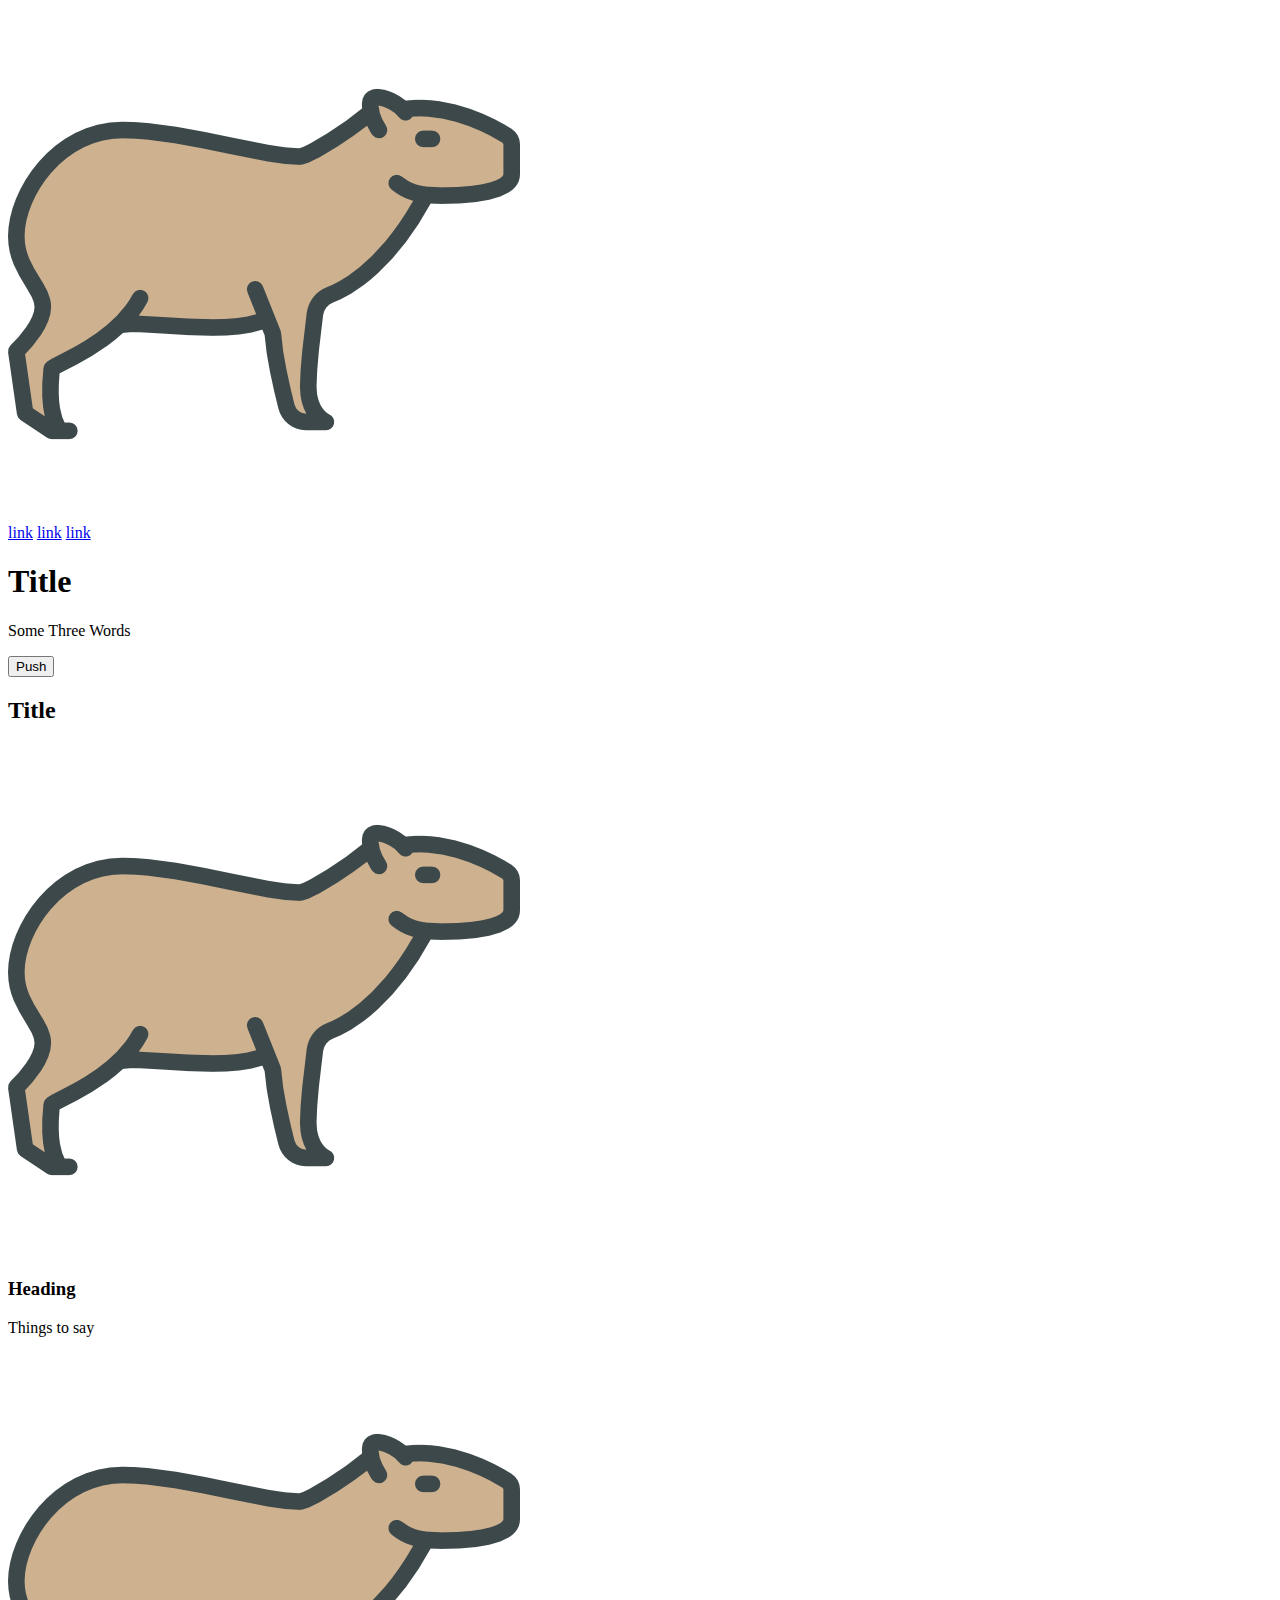
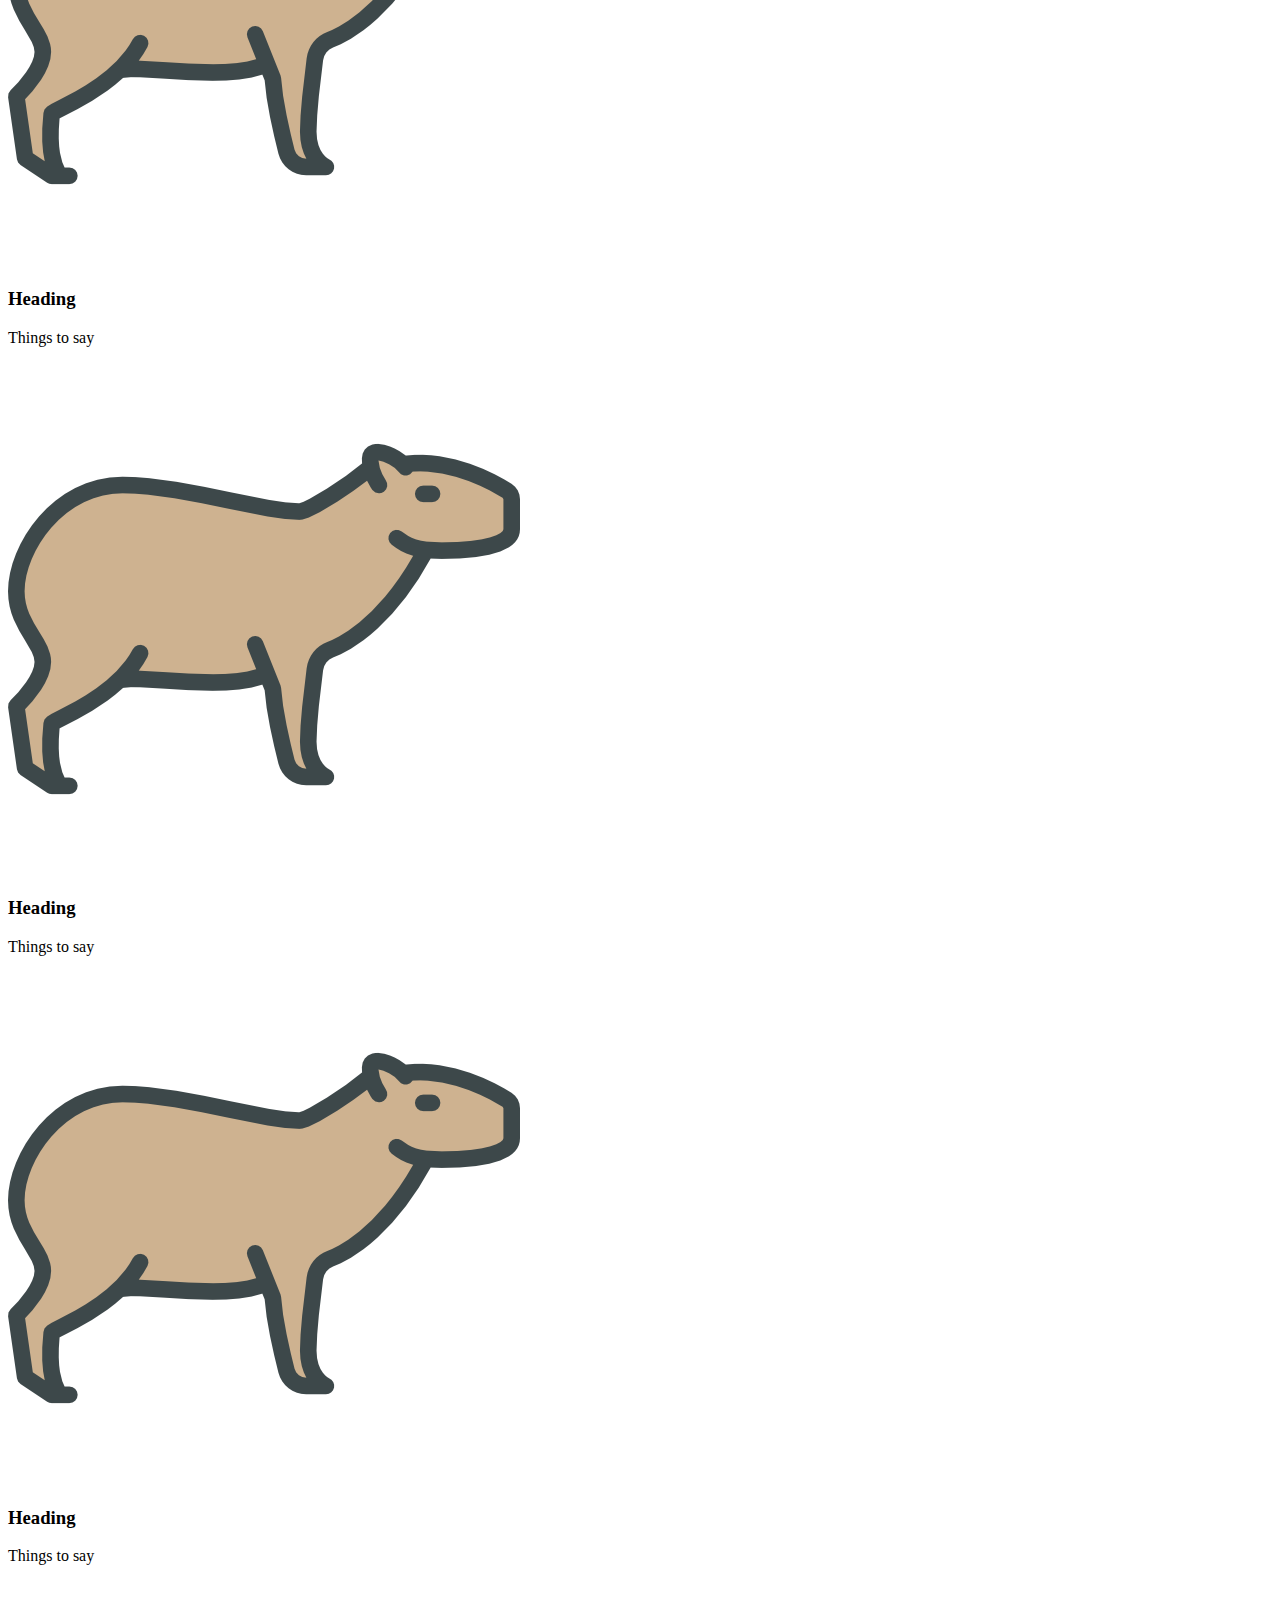
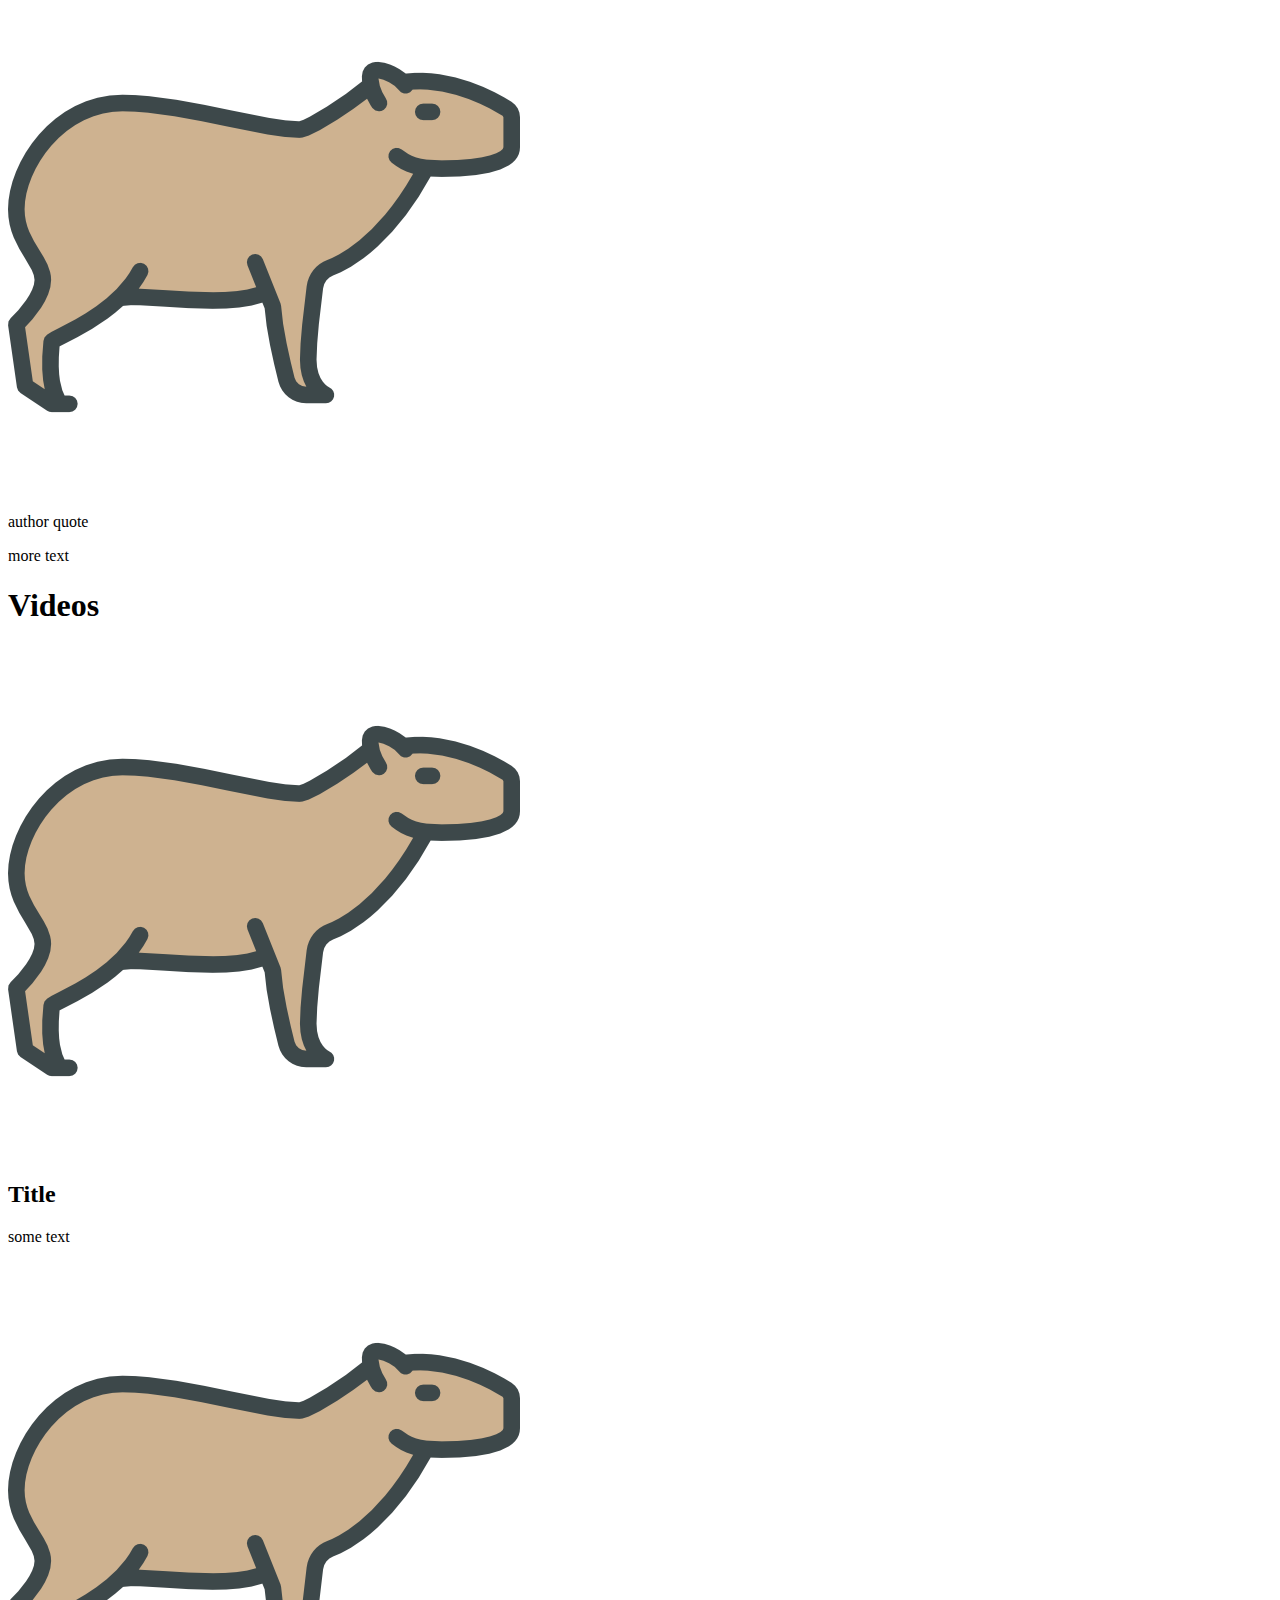
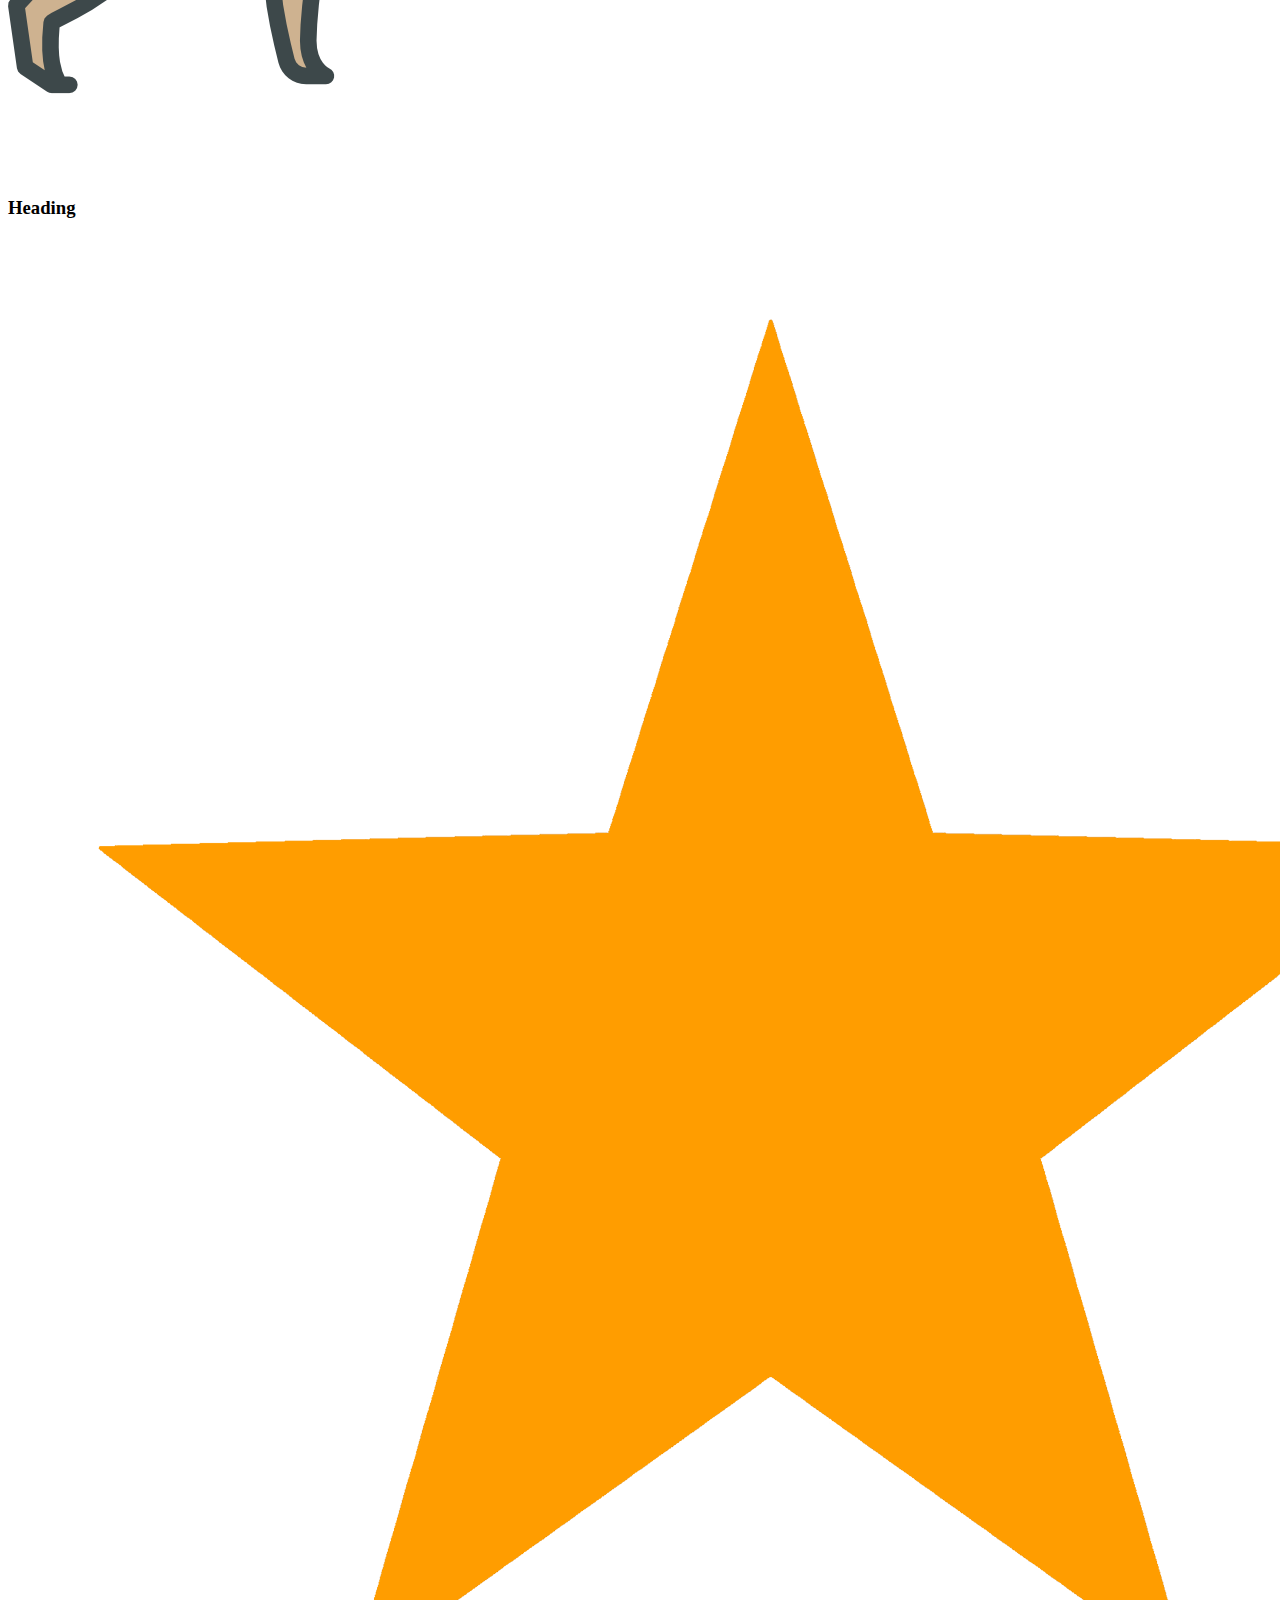
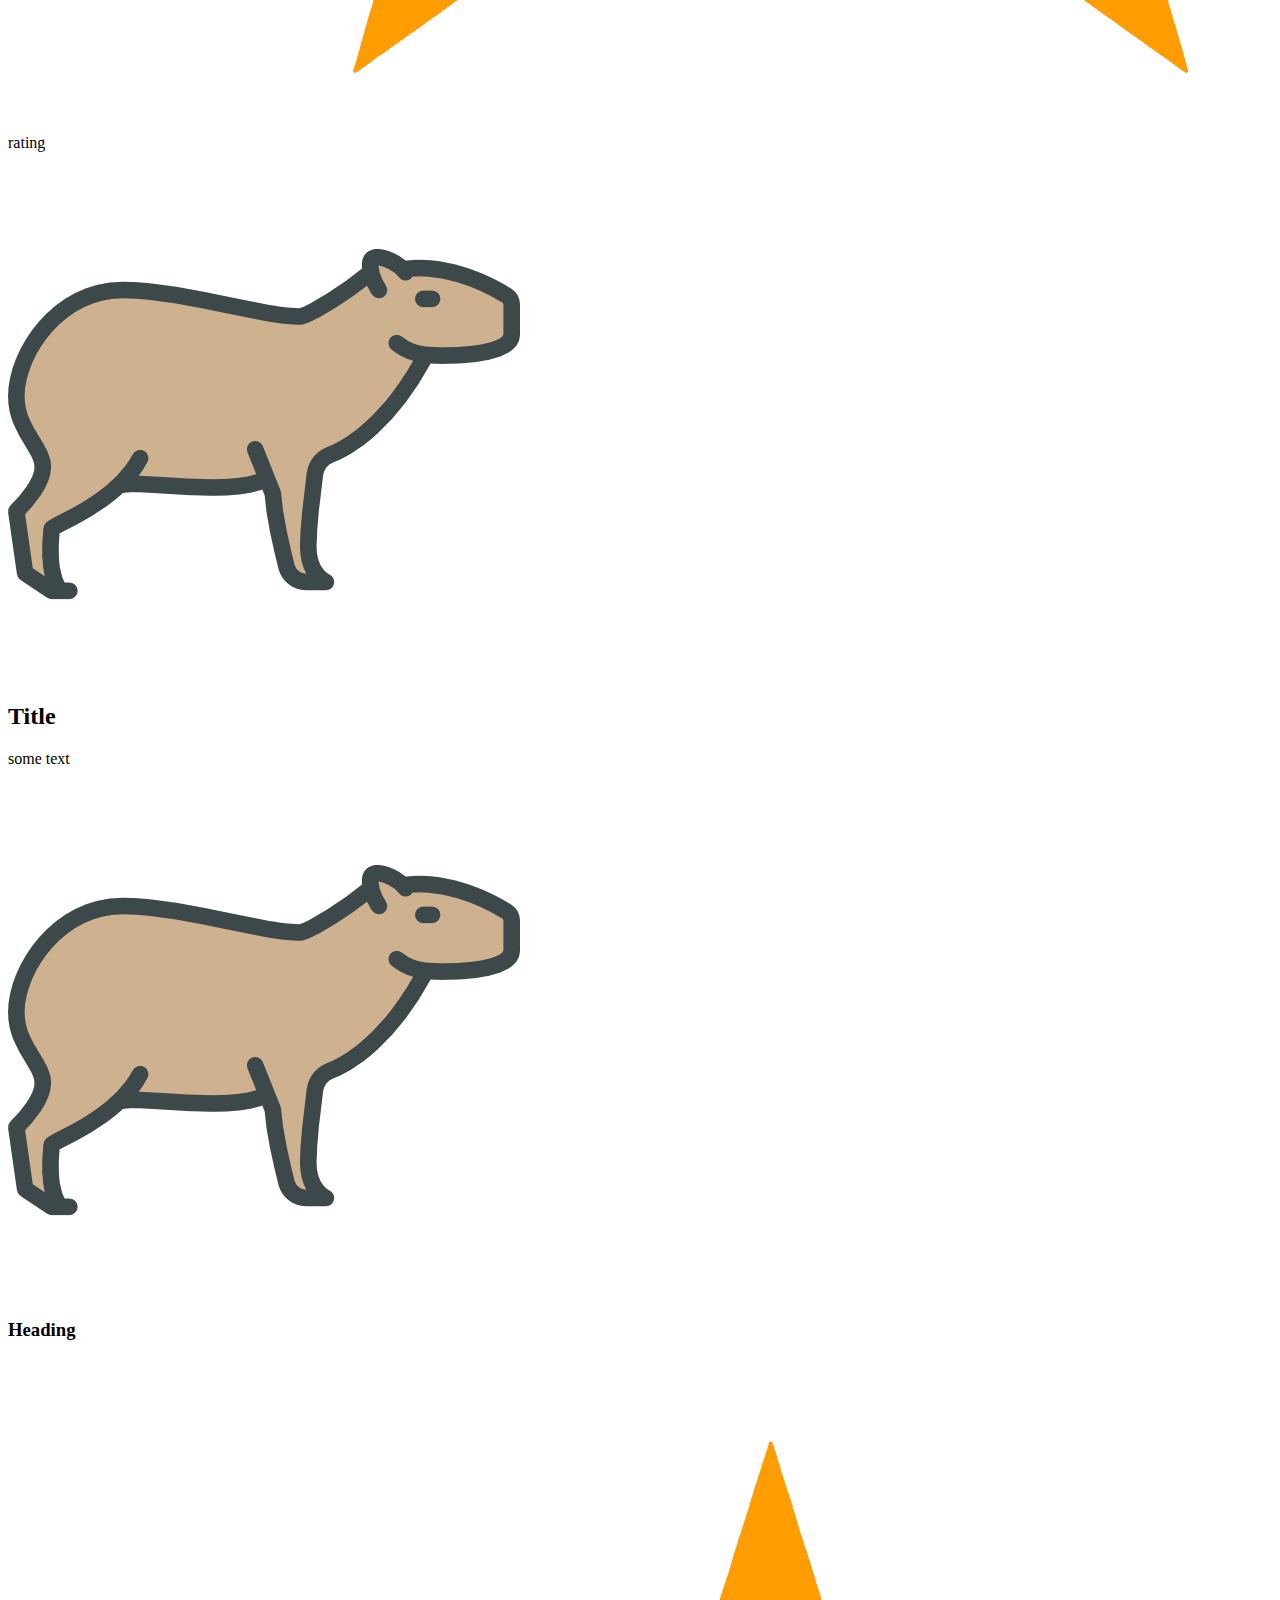
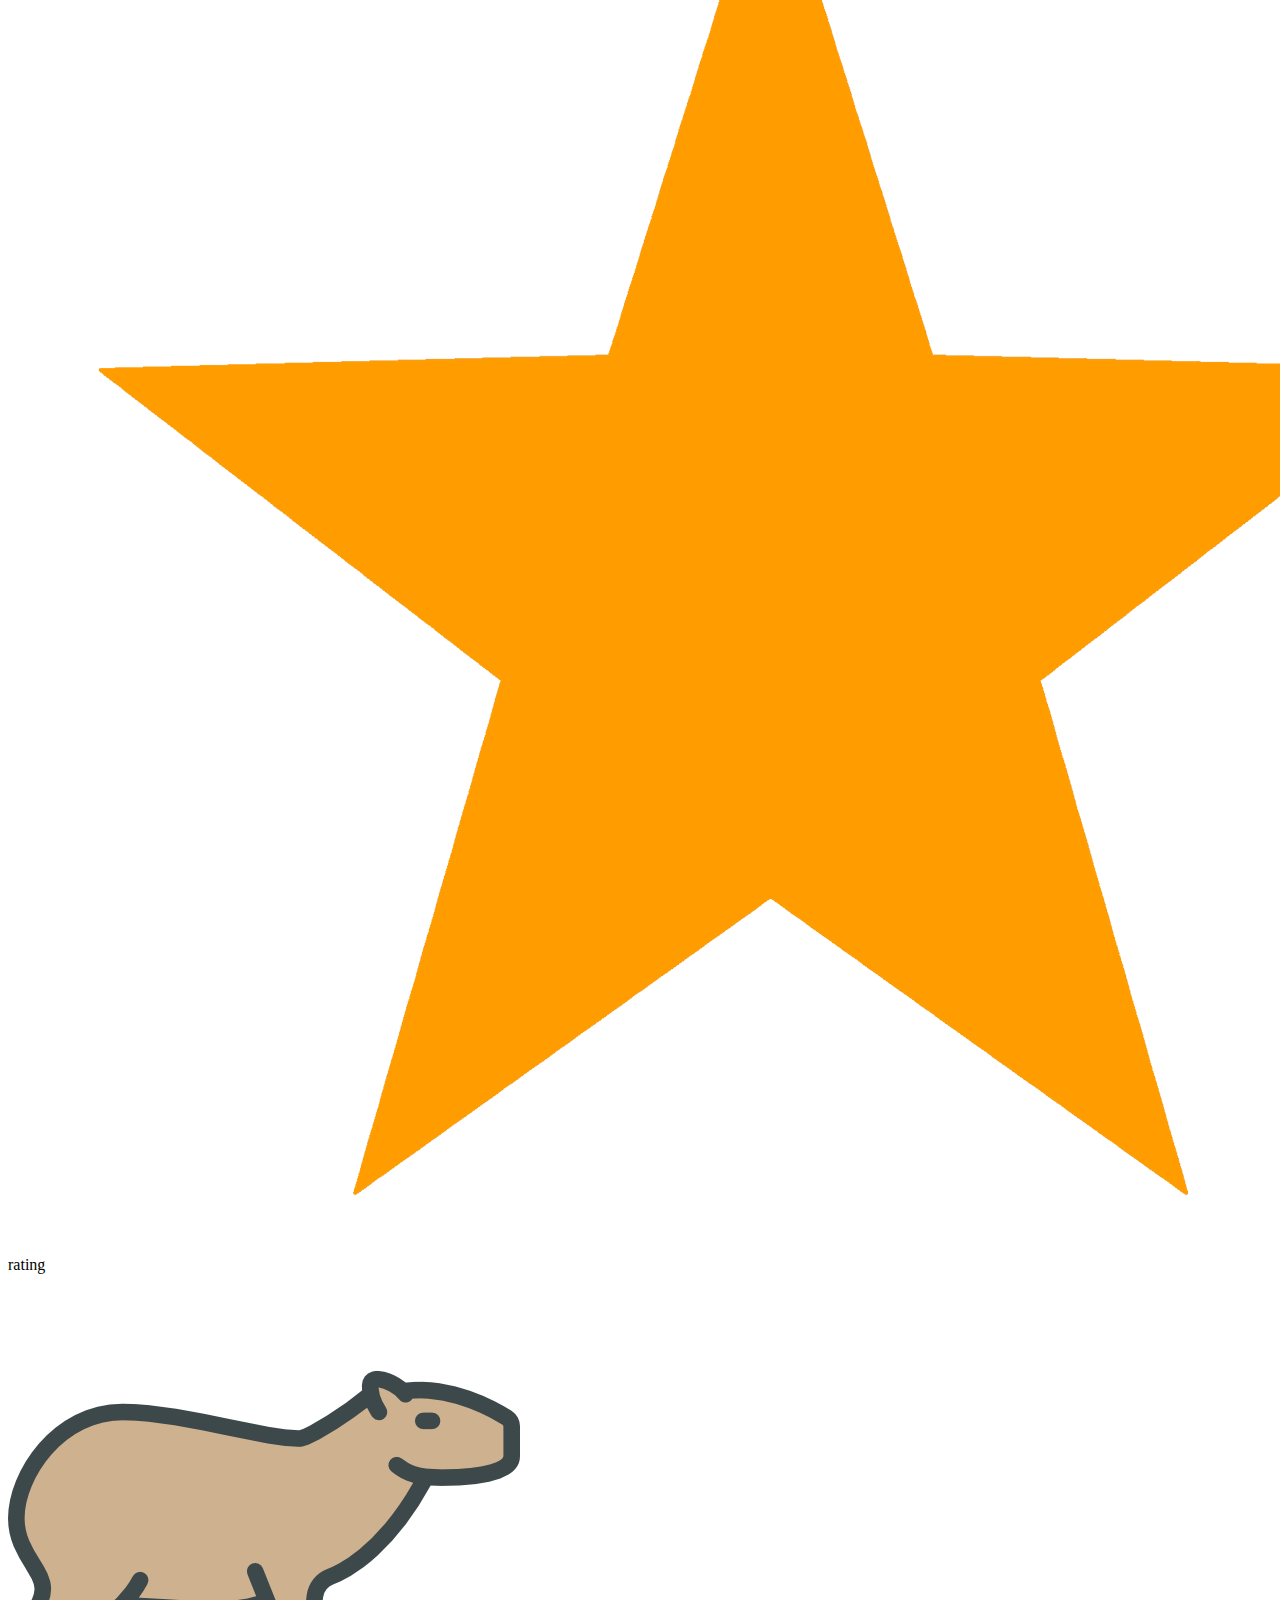
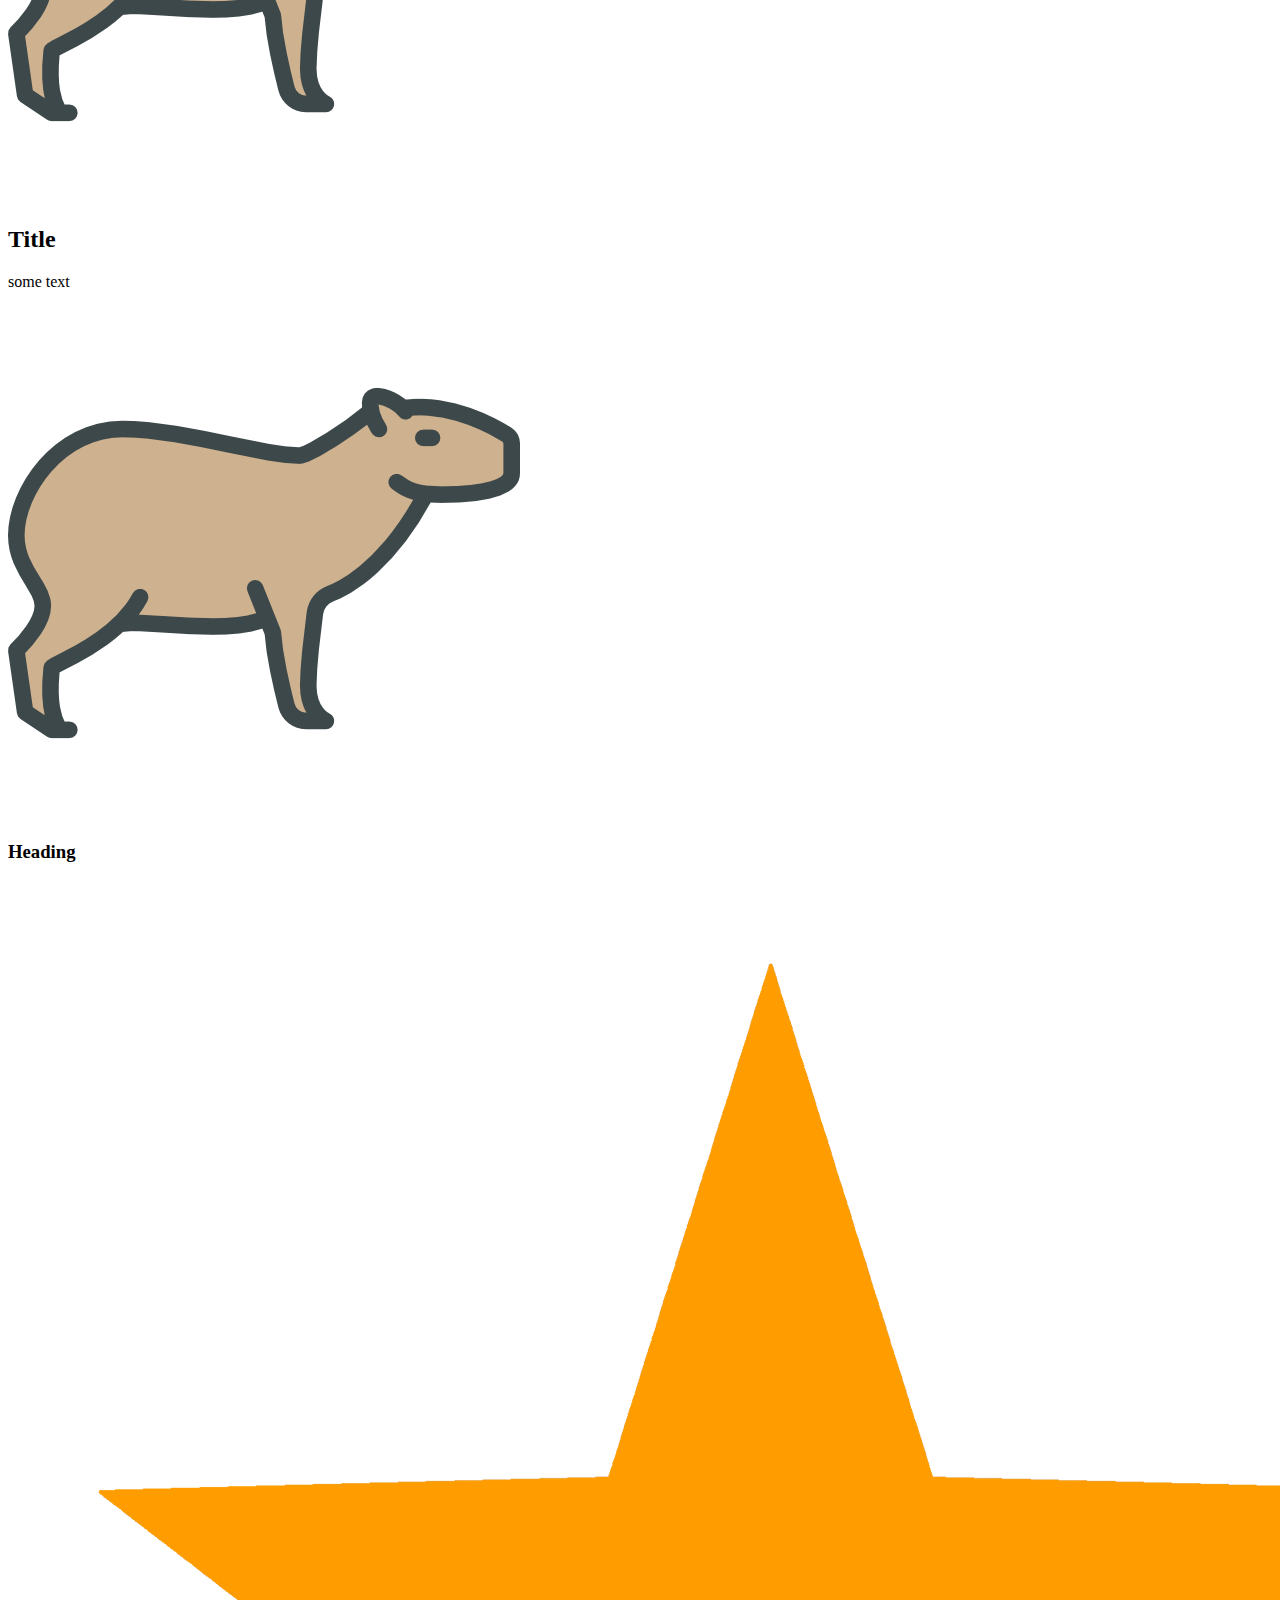
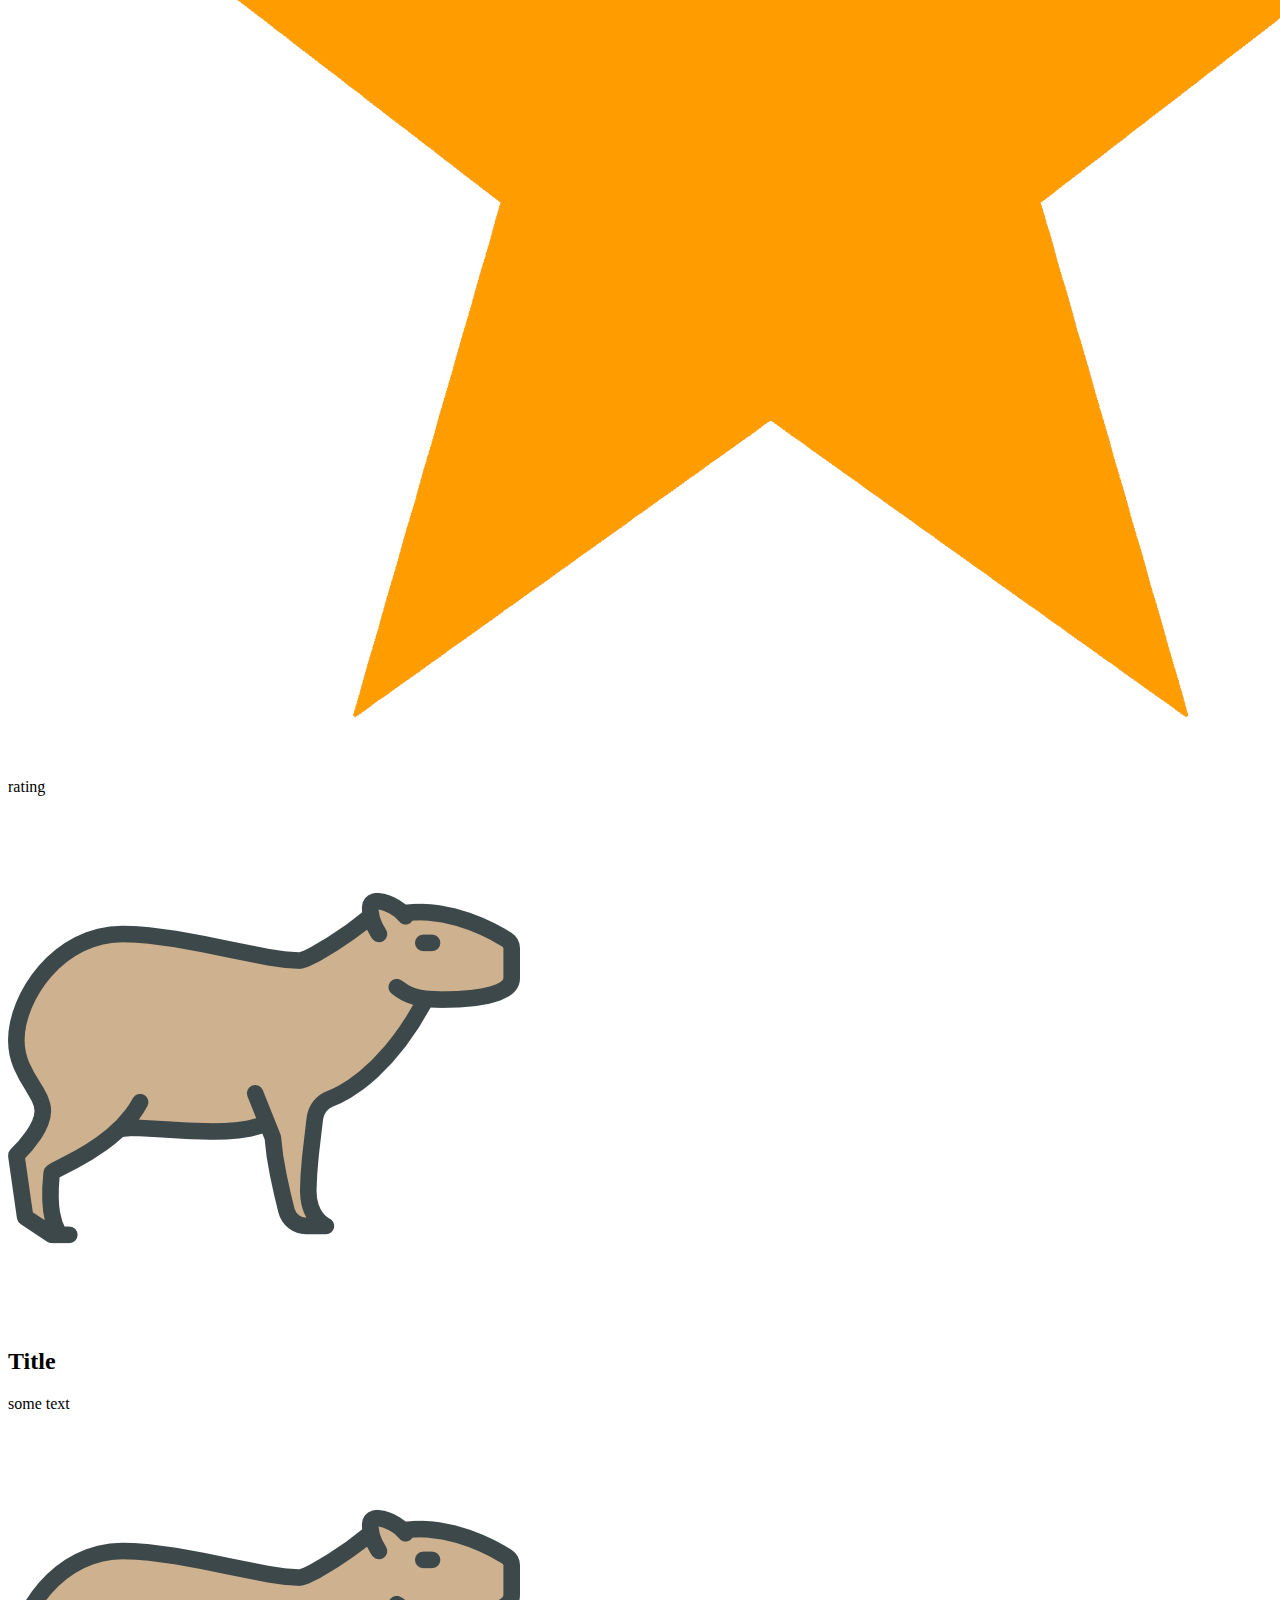
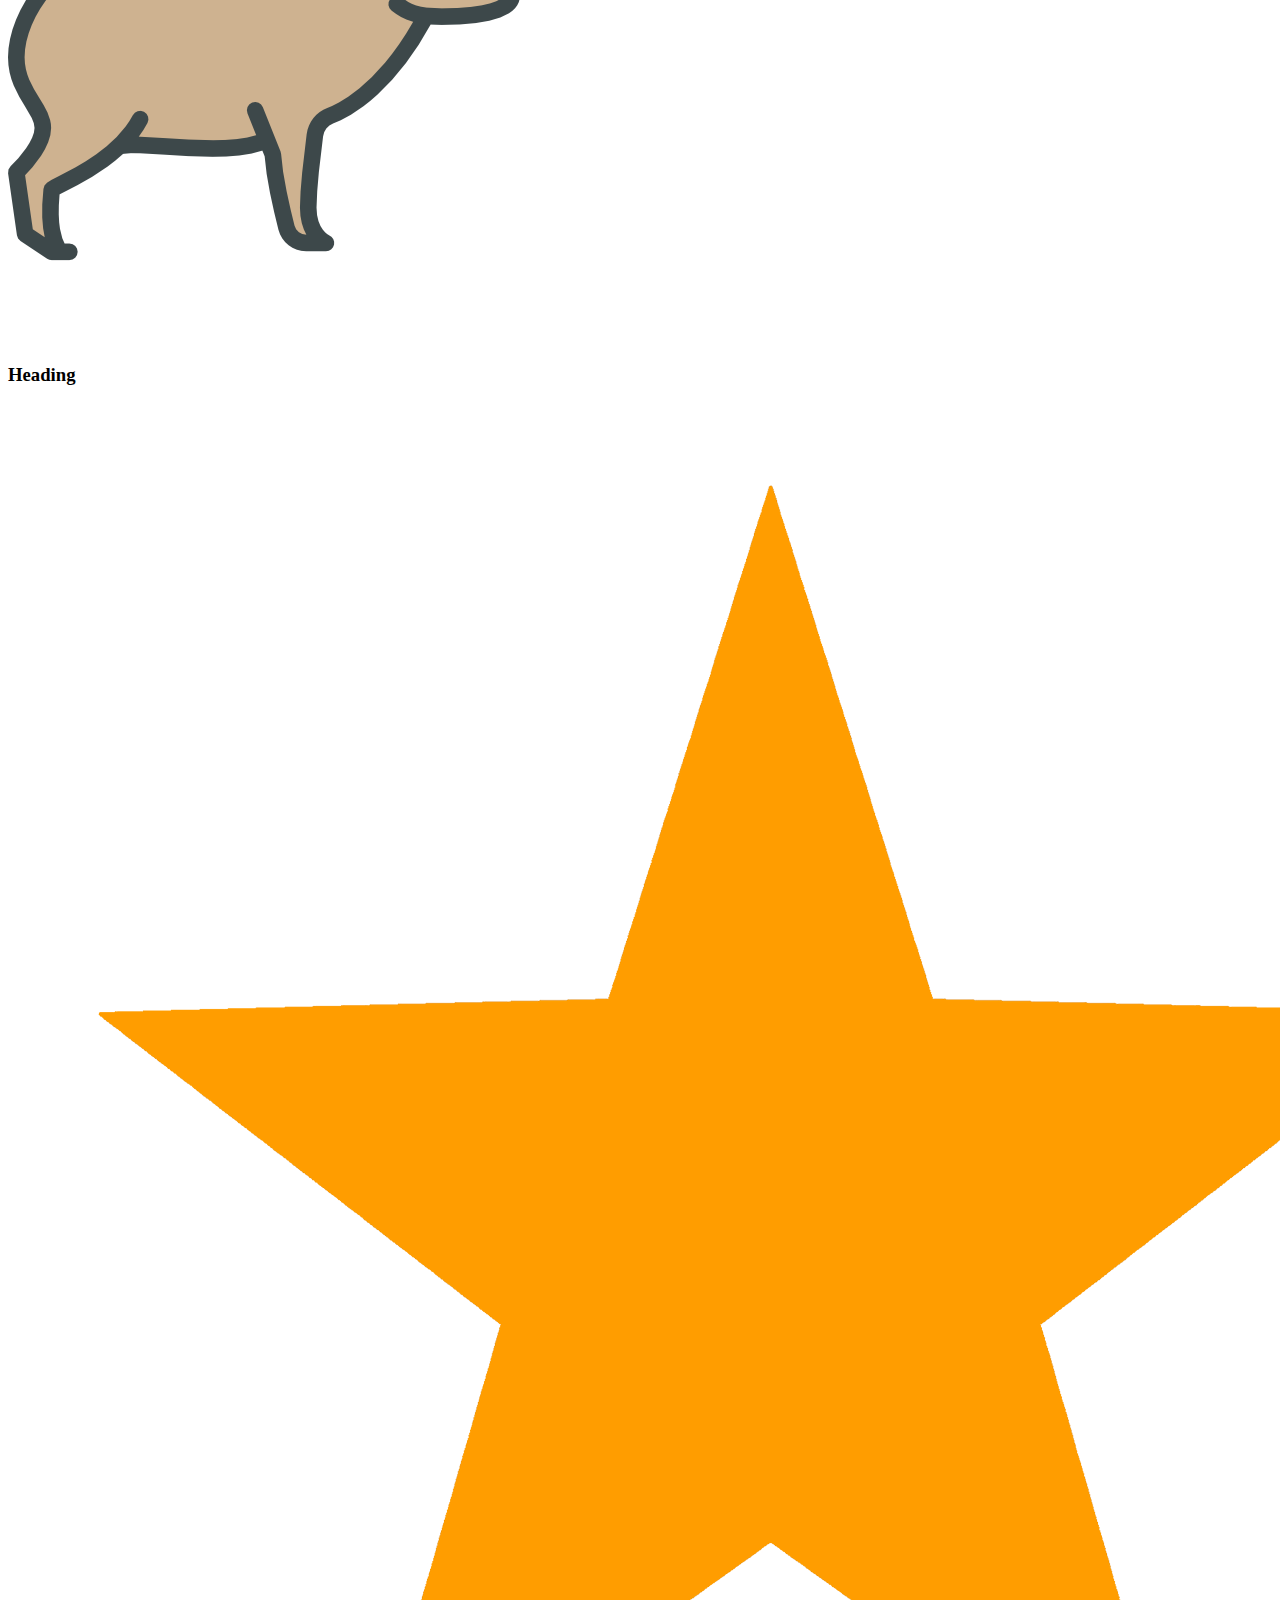
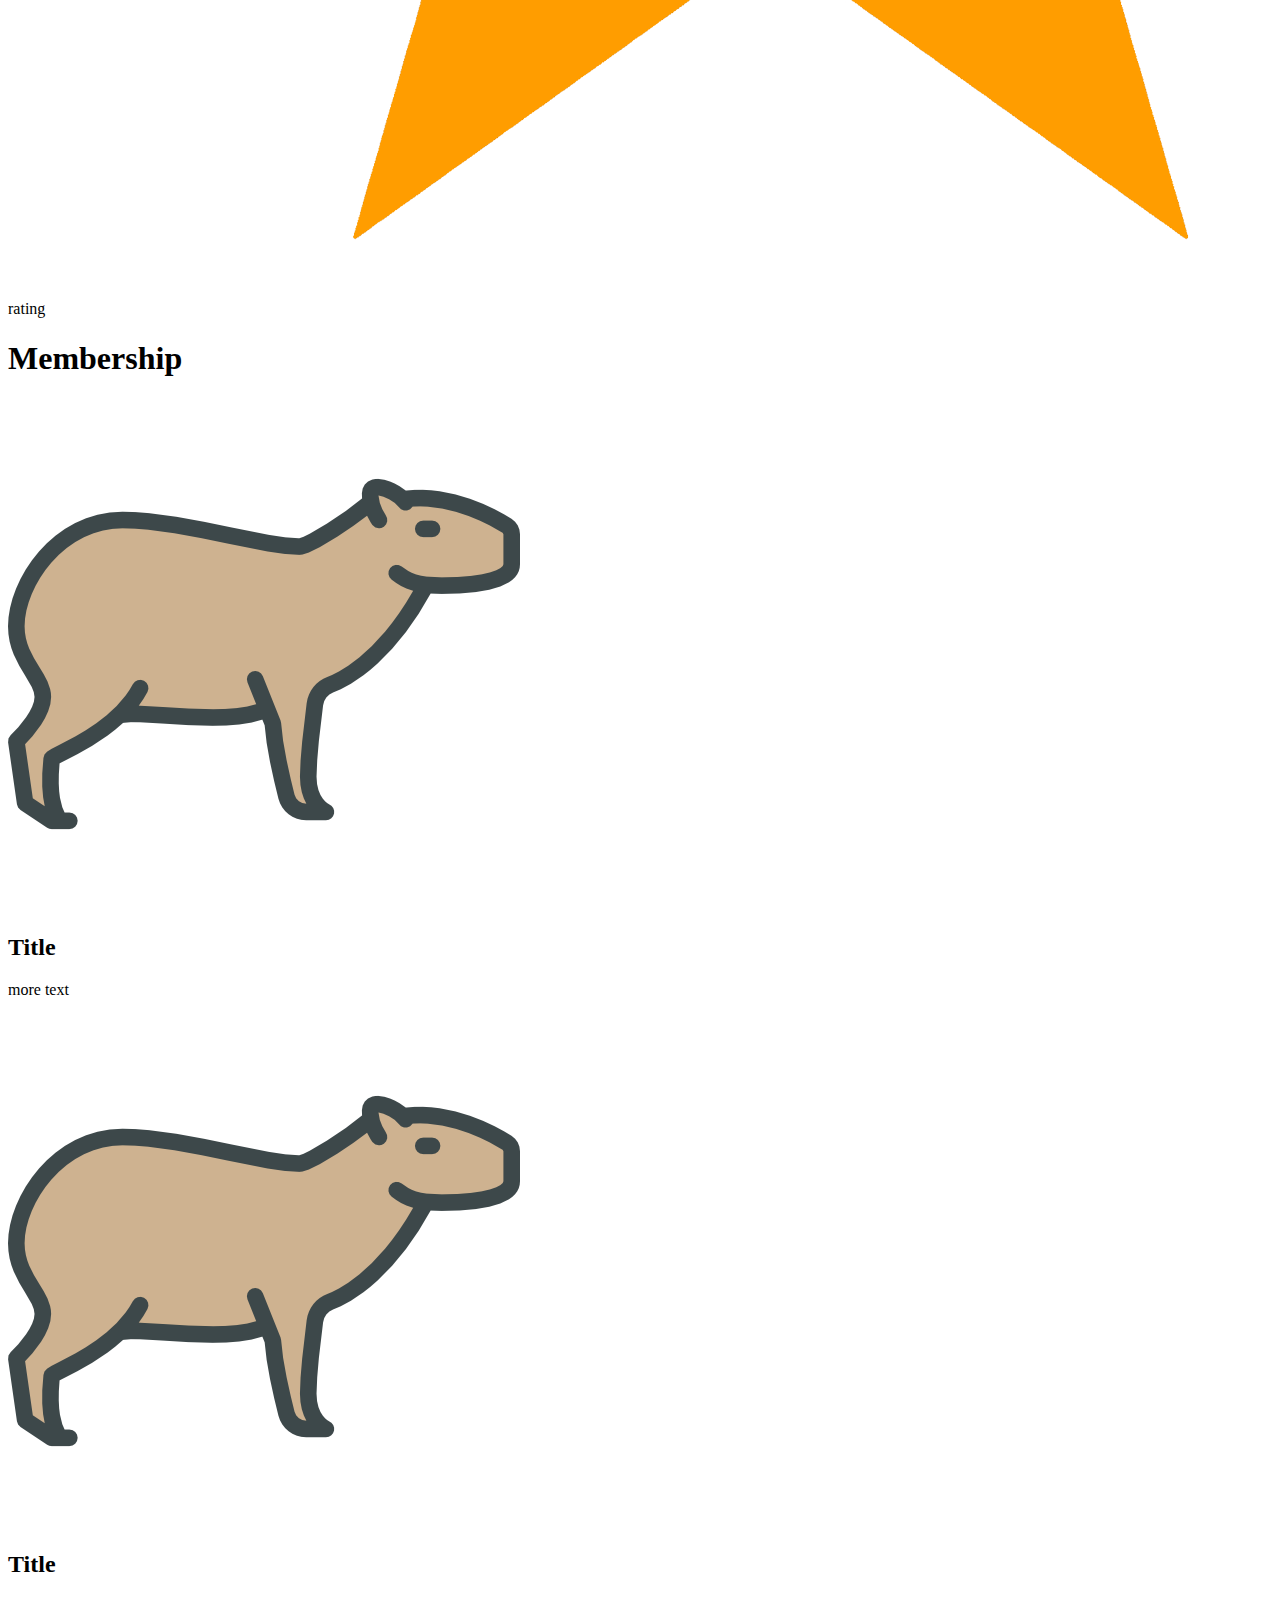
==== html_advanced/index.html @ d639e5a8 "task 7" ====
<!DOCTYPE html>
<html lang="en">
<head>
    <title>
        webstack
    </title>
    <meta charset="UTF-8">
    <link rel="icon" type="image/x-icon" href="https://example.com/favicon.ico">
    <link rel="icon" type="image/png" href="https://example.com/favicon.png">
</head>
<body>
    <header>
        <div>
            <a href="url"><img src="capibara.png" alt="capibara"></a>
            <div>
                <a href="url">link</a>
                <a href="url">link</a>
                <a href="url">link</a>
            </div>
        </div>
    </header>
    <main>
        <section>
            <div>
                <h1>Title</h1>
                <p>Some Three Words</p>
                <button>Push</button>
            </div>
            <div>
                <h2>Title</h2>
                <div>
                    <div>
                        <img src="capibara.png" alt="capibara">
                        <h3>Heading</h3>
                        <p>Things to say</p>
                    </div>
                    <div>
                        <img src="capibara.png" alt="capibara">
                        <h3>Heading</h3>
                        <p>Things to say</p>
                    </div>
                    <div>
                        <img src="capibara.png" alt="capibara">
                        <h3>Heading</h3>
                        <p>Things to say</p>
                    </div>
                    <div>
                        <img src="capibara.png" alt="capibara">
                        <h3>Heading</h3>
                        <p>Things to say</p>
                    </div>
                </div>
            </div>
        </section>
        <section>
            <div>
                <img src="capibara.png" alt="capibara">
                <p>author quote</p>
                <p>more text</p>
            </div>
        </section>
        <section>
            <h1>Videos</h1>
            <div>
                <div>
                    <img src="capibara.png" alt="capibara">
                    <h2>Title</h2>
                    <p>some text</p>
                    <div>
                        <img src="capibara.png" alt="capibara">
                        <h3>Heading</h3>
                    </div>
                    <div>
                        <div>
                            <img src="star.png" alt="star">
                        </div>
                        <p>rating</p>
                    </div>
                </div>
                <div>
                    <img src="capibara.png" alt="capibara">
                    <h2>Title</h2>
                    <p>some text</p>
                    <div>
                        <img src="capibara.png" alt="capibara">
                        <h3>Heading</h3>
                    </div>
                    <div>
                        <div>
                            <img src="star.png" alt="star">
                        </div>
                        <p>rating</p>
                    </div>
                </div>
                <div>
                    <img src="capibara.png" alt="capibara">
                    <h2>Title</h2>
                    <p>some text</p>
                    <div>
                        <img src="capibara.png" alt="capibara">
                        <h3>Heading</h3>
                    </div>
                    <div>
                        <div>
                            <img src="star.png" alt="star">
                        </div>
                        <p>rating</p>
                    </div>
                </div>
                <div>
                    <img src="capibara.png" alt="capibara">
                    <h2>Title</h2>
                    <p>some text</p>
                    <div>
                        <img src="capibara.png" alt="capibara">
                        <h3>Heading</h3>
                    </div>
                    <div>
                        <div>
                            <img src="star.png" alt="star">
                        </div>
                        <p>rating</p>
                    </div>
                </div>
            </div>
        </section>
        <section>
            <h1>Membership</h1>
            <div>
                <img src="capibara.png" alt="capibara">
                <h2>Title</h2>
                <p>more text</p>
            </div>
            <div>
                <img src="capibara.png" alt="capibara">
                <h2>Title</h2>
                <p>more text</p>
            </div>
            <div>
                <img src="capibara.png" alt="capibara">
                <h2>Title</h2>
                <p>more text</p>
            </div>
            <div>
                <img src="capibara.png" alt="capibara">
                <h2>Title</h2>
                <p>more text</p>
            </div>
            <button>push</button>
        </section>
        <section>
            <h1>FAQ</h1>
            <div>
                <div>
                    <h2>Heading</h2>
                    <p>Text</p>
                </div>
                <div>
                    <h2>Heading</h2>
                    <p>Text</p>
                </div>
            </div>
            <div>
                <div>
                    <h2>Heading</h2>
                    <p>Text</p>
                </div>
                <div>
                    <h2>Heading</h2>
                    <p>Text</p>
                </div>
            </div>
        </section>
    </main>
    <footer>
        <div>
            <div>
                <img src="capibara.png" alt="capibara">
                <div>
                    <a href="url"><img src="capibara.png" alt="capibara"></a>
                    <a href="url"><img src="capibara.png" alt="capibara"></a>
                    <a href="url"><img src="capibara.png" alt="capibara"></a>
                </div>
            </div>
            <p>Text</p>
        </div>
    </footer>
</body>
</html>
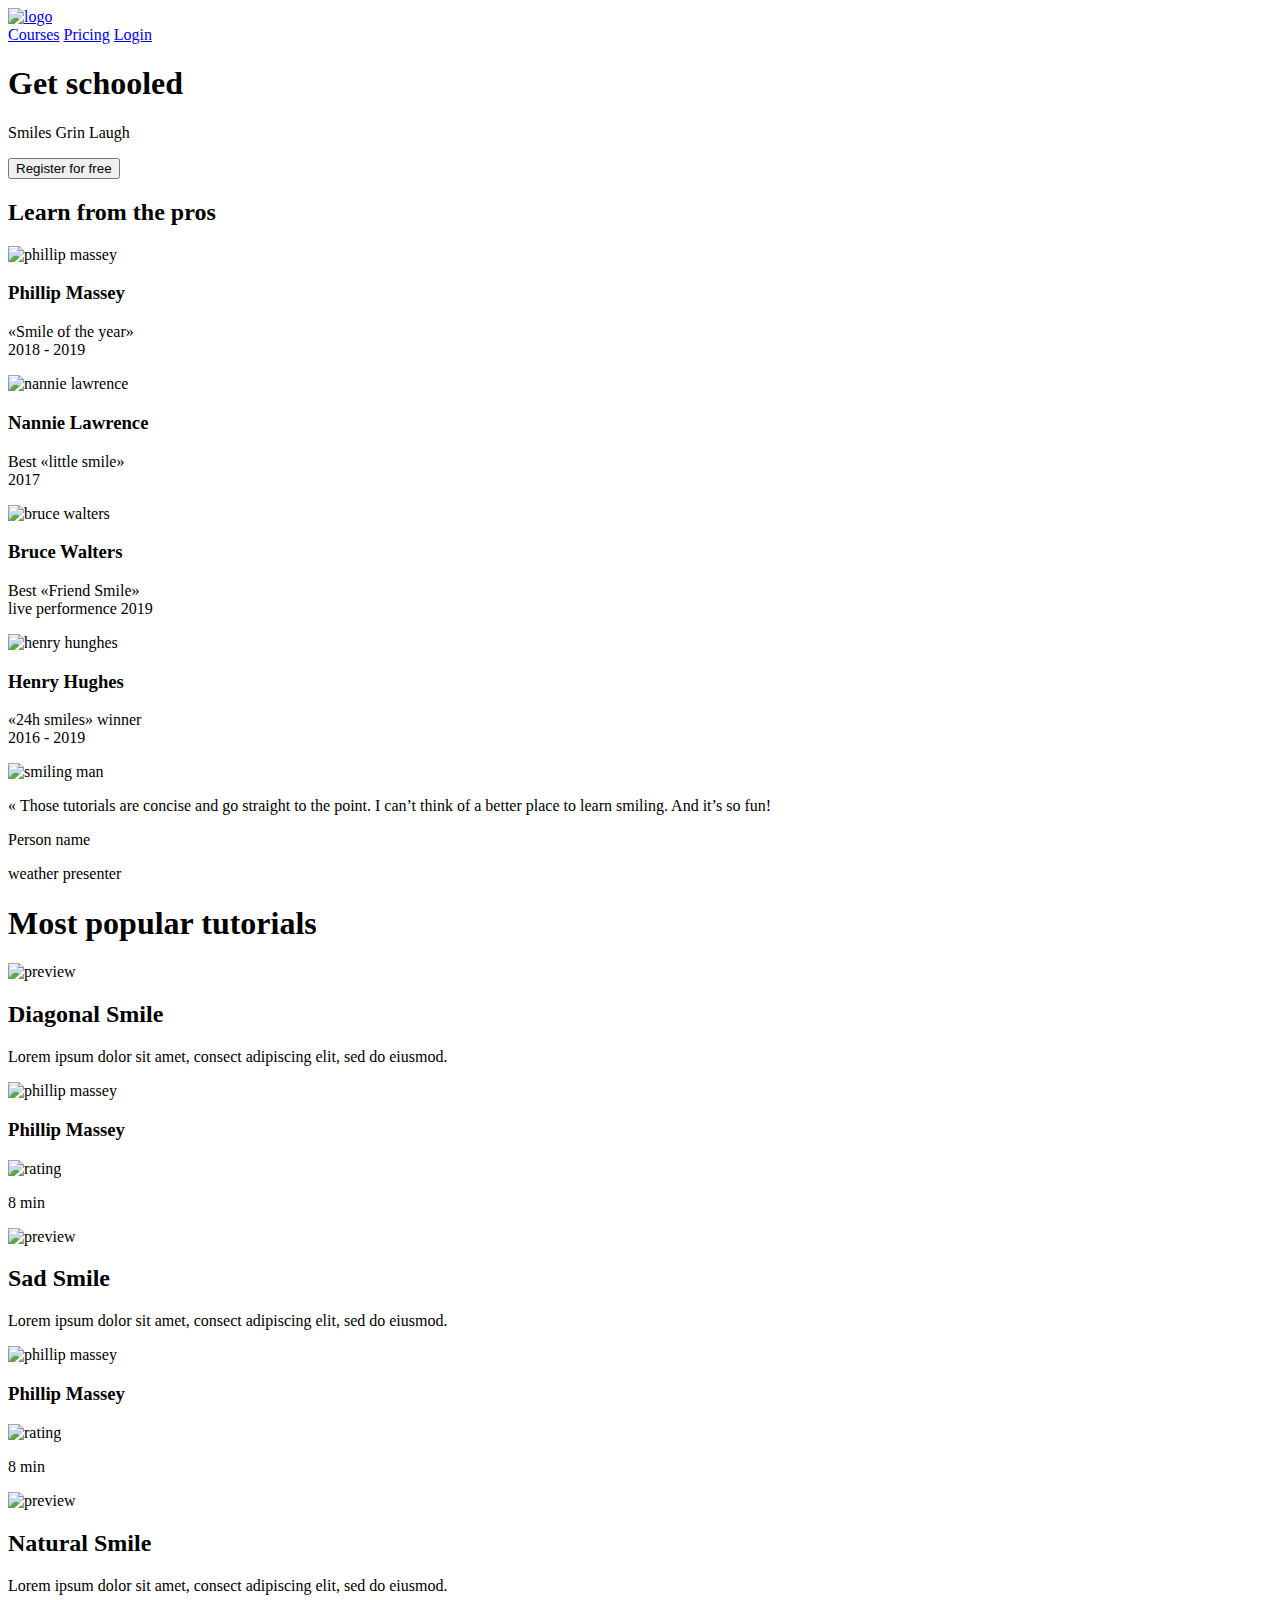
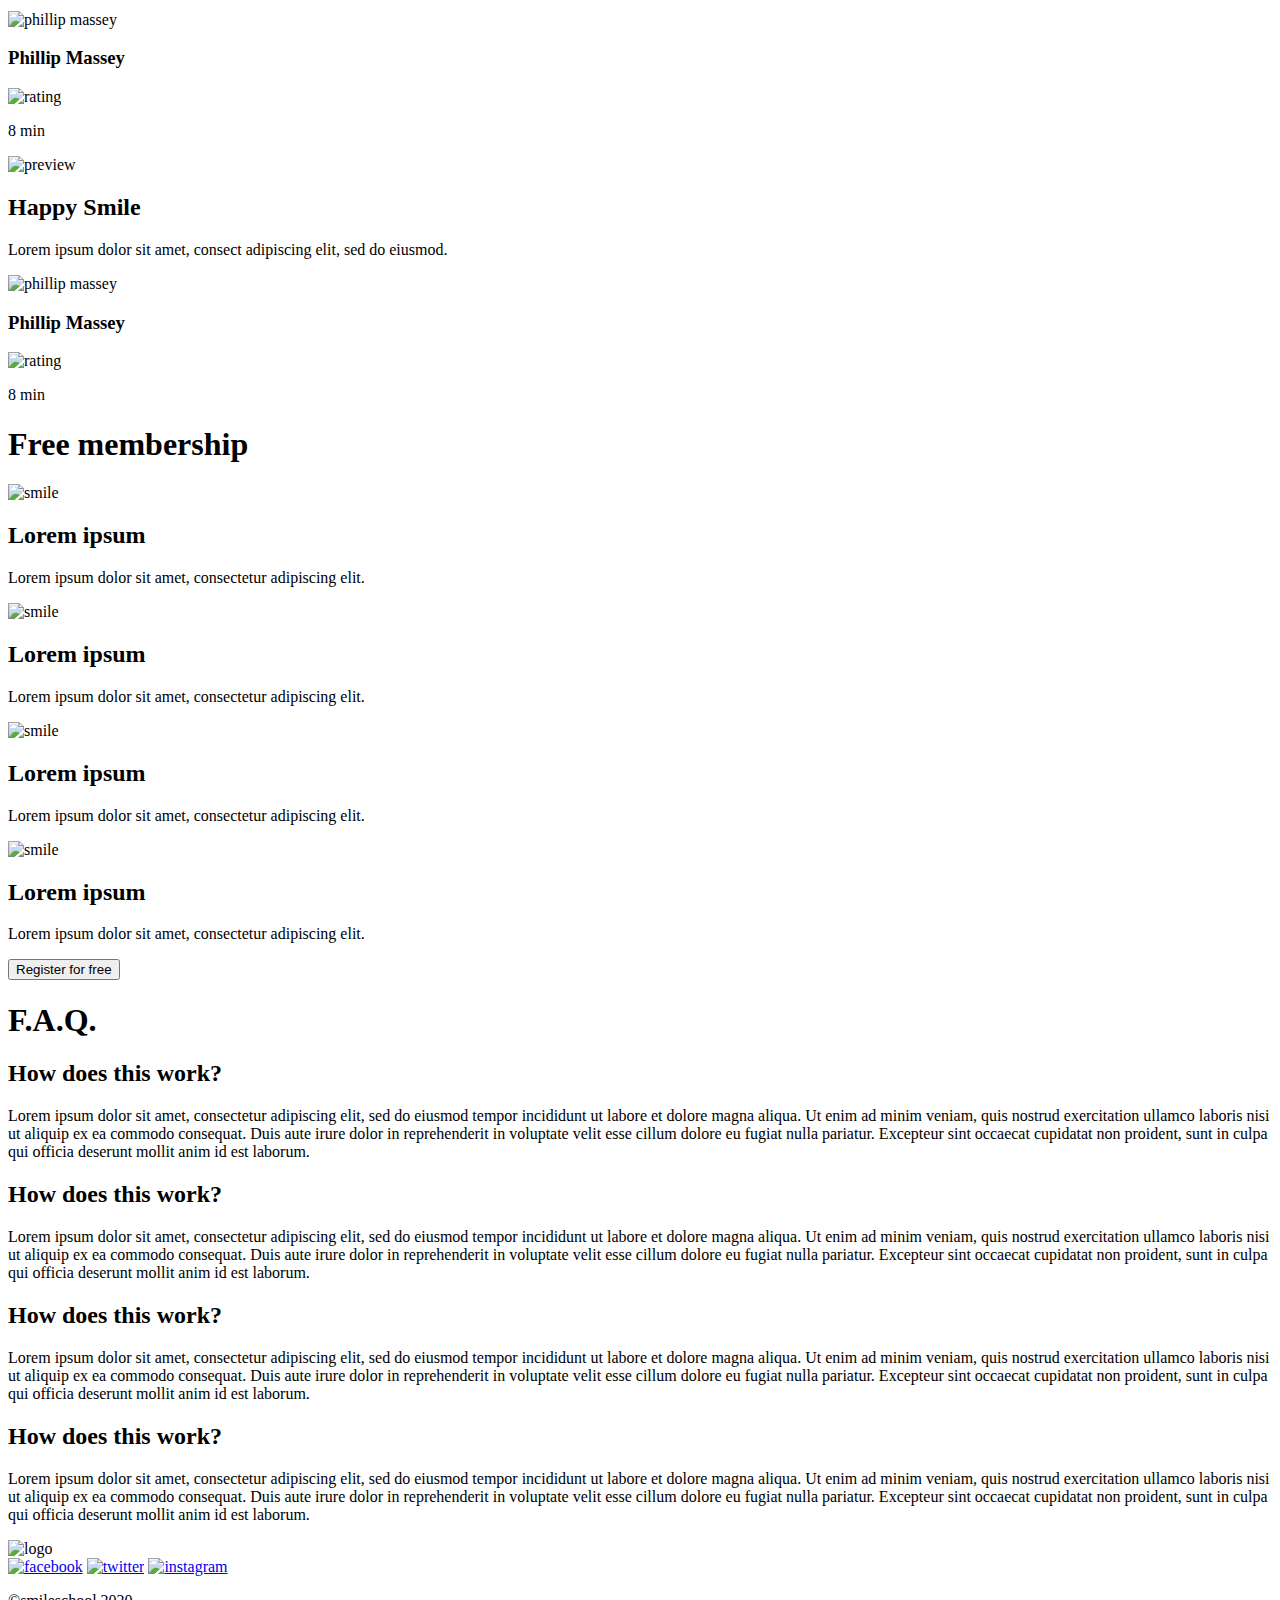
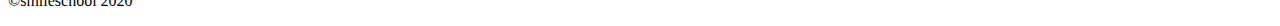
==== commit 58713e07: "complete rework" ====
--- a/html_advanced/index.html
+++ b/html_advanced/index.html
@@ -11,163 +11,164 @@
 <body>
     <header>
         <div>
-            <a href="url"><img src="capibara.png" alt="capibara"></a>
+            <a href="url"><img src="logo.png" alt="logo"></a>
             <div>
-                <a href="url">link</a>
-                <a href="url">link</a>
-                <a href="url">link</a>
+                <a href="url">Courses</a>
+                <a href="url">Pricing</a>
+                <a href="url">Login</a>
             </div>
         </div>
     </header>
     <main>
         <section>
             <div>
-                <h1>Title</h1>
-                <p>Some Three Words</p>
-                <button>Push</button>
+                <h1>Get schooled</h1>
+                <p>Smiles Grin Laugh</p>
+                <button>Register for free</button>
             </div>
             <div>
-                <h2>Title</h2>
+                <h2>Learn from the pros</h2>
                 <div>
                     <div>
-                        <img src="capibara.png" alt="capibara">
-                        <h3>Heading</h3>
-                        <p>Things to say</p>
+                        <img src="avatar.png" alt="phillip massey">
+                        <h3>Phillip Massey</h3>
+                        <p>«Smile of the year»<br/>2018 - 2019</p>
                     </div>
                     <div>
-                        <img src="capibara.png" alt="capibara">
-                        <h3>Heading</h3>
-                        <p>Things to say</p>
+                        <img src="avatar2.png" alt="nannie lawrence">
+                        <h3>Nannie Lawrence</h3>
+                        <p>Best «little smile»<br/>2017</p>
                     </div>
                     <div>
-                        <img src="capibara.png" alt="capibara">
-                        <h3>Heading</h3>
-                        <p>Things to say</p>
+                        <img src="avatar3.png" alt="bruce walters">
+                        <h3>Bruce Walters</h3>
+                        <p>Best «Friend Smile»<br/>live performence 2019</p>
                     </div>
                     <div>
-                        <img src="capibara.png" alt="capibara">
-                        <h3>Heading</h3>
-                        <p>Things to say</p>
+                        <img src="avatar4.png" alt="henry hunghes">
+                        <h3>Henry Hughes</h3>
+                        <p>«24h smiles» winner<br/>2016 - 2019</p>
                     </div>
                 </div>
             </div>
         </section>
         <section>
             <div>
-                <img src="capibara.png" alt="capibara">
-                <p>author quote</p>
-                <p>more text</p>
+                <img src="avatar5.png" alt="smiling man">
+                <p>« Those tutorials are concise and go straight to the point. I can’t think of a better place to learn smiling. And it’s so fun!</p>
+                <p>Person name</p>
+                <p>weather presenter</p>
             </div>
         </section>
         <section>
-            <h1>Videos</h1>
+            <h1>Most popular tutorials</h1>
             <div>
                 <div>
-                    <img src="capibara.png" alt="capibara">
-                    <h2>Title</h2>
-                    <p>some text</p>
+                    <img src="preview1.png" alt="preview">
+                    <h2>Diagonal Smile</h2>
+                    <p>Lorem ipsum dolor sit amet, consect adipiscing elit, sed do eiusmod.</p>
                     <div>
-                        <img src="capibara.png" alt="capibara">
-                        <h3>Heading</h3>
+                        <img src="avatar.png" alt="phillip massey">
+                        <h3>Phillip Massey</h3>
                     </div>
                     <div>
                         <div>
-                            <img src="star.png" alt="star">
+                            <img src="rating.png" alt="rating">
                         </div>
-                        <p>rating</p>
+                        <p>8 min</p>
                     </div>
                 </div>
                 <div>
-                    <img src="capibara.png" alt="capibara">
-                    <h2>Title</h2>
-                    <p>some text</p>
+                    <img src="preview2.png" alt="preview">
+                    <h2>Sad Smile</h2>
+                    <p>Lorem ipsum dolor sit amet, consect adipiscing elit, sed do eiusmod.</p>
                     <div>
-                        <img src="capibara.png" alt="capibara">
-                        <h3>Heading</h3>
+                        <img src="avatar.png" alt="phillip massey">
+                        <h3>Phillip Massey</h3>
                     </div>
                     <div>
                         <div>
-                            <img src="star.png" alt="star">
+                            <img src="rating.png" alt="rating">
                         </div>
-                        <p>rating</p>
+                        <p>8 min</p>
                     </div>
                 </div>
                 <div>
-                    <img src="capibara.png" alt="capibara">
-                    <h2>Title</h2>
-                    <p>some text</p>
+                    <img src="preview3.png" alt="preview">
+                    <h2>Natural Smile</h2>
+                    <p>Lorem ipsum dolor sit amet, consect adipiscing elit, sed do eiusmod.</p>
                     <div>
-                        <img src="capibara.png" alt="capibara">
-                        <h3>Heading</h3>
+                        <img src="avatar.png" alt="phillip massey">
+                        <h3>Phillip Massey</h3>
                     </div>
                     <div>
                         <div>
-                            <img src="star.png" alt="star">
+                            <img src="rating.png" alt="rating">
                         </div>
-                        <p>rating</p>
+                        <p>8 min</p>
                     </div>
                 </div>
                 <div>
-                    <img src="capibara.png" alt="capibara">
-                    <h2>Title</h2>
-                    <p>some text</p>
+                    <img src="preview4.png" alt="preview">
+                    <h2>Happy Smile</h2>
+                    <p>Lorem ipsum dolor sit amet, consect adipiscing elit, sed do eiusmod.</p>
                     <div>
-                        <img src="capibara.png" alt="capibara">
-                        <h3>Heading</h3>
+                        <img src="avatar.png" alt="phillip massey">
+                        <h3>Phillip Massey</h3>
                     </div>
                     <div>
                         <div>
-                            <img src="star.png" alt="star">
+                            <img src="rating.png" alt="rating">
                         </div>
-                        <p>rating</p>
+                        <p>8 min</p>
                     </div>
                 </div>
             </div>
         </section>
         <section>
-            <h1>Membership</h1>
+            <h1>Free membership</h1>
             <div>
-                <img src="capibara.png" alt="capibara">
-                <h2>Title</h2>
-                <p>more text</p>
+                <img src="smile.png" alt="smile">
+                <h2>Lorem ipsum</h2>
+                <p>Lorem ipsum dolor sit amet, consectetur adipiscing elit.</p>
             </div>
             <div>
-                <img src="capibara.png" alt="capibara">
-                <h2>Title</h2>
-                <p>more text</p>
+                <img src="smile.png" alt="smile">
+                <h2>Lorem ipsum</h2>
+                <p>Lorem ipsum dolor sit amet, consectetur adipiscing elit.</p>
             </div>
             <div>
-                <img src="capibara.png" alt="capibara">
-                <h2>Title</h2>
-                <p>more text</p>
+                <img src="smile.png" alt="smile">
+                <h2>Lorem ipsum</h2>
+                <p>Lorem ipsum dolor sit amet, consectetur adipiscing elit.</p>
             </div>
             <div>
-                <img src="capibara.png" alt="capibara">
-                <h2>Title</h2>
-                <p>more text</p>
+                <img src="smile.png" alt="smile">
+                <h2>Lorem ipsum</h2>
+                <p>Lorem ipsum dolor sit amet, consectetur adipiscing elit.</p>
             </div>
-            <button>push</button>
+            <button>Register for free</button>
         </section>
         <section>
-            <h1>FAQ</h1>
+            <h1>F.A.Q.</h1>
             <div>
                 <div>
-                    <h2>Heading</h2>
-                    <p>Text</p>
+                    <h2>How does this work?</h2>
+                    <p>Lorem ipsum dolor sit amet, consectetur adipiscing elit, sed do eiusmod tempor incididunt ut labore et dolore magna aliqua. Ut enim ad minim veniam, quis nostrud exercitation ullamco laboris nisi ut aliquip ex ea commodo consequat. Duis aute irure dolor in reprehenderit in voluptate velit esse cillum dolore eu fugiat nulla pariatur. Excepteur sint occaecat cupidatat non proident, sunt in culpa qui officia deserunt mollit anim id est laborum.</p>
                 </div>
                 <div>
-                    <h2>Heading</h2>
-                    <p>Text</p>
+                    <h2>How does this work?</h2>
+                    <p>Lorem ipsum dolor sit amet, consectetur adipiscing elit, sed do eiusmod tempor incididunt ut labore et dolore magna aliqua. Ut enim ad minim veniam, quis nostrud exercitation ullamco laboris nisi ut aliquip ex ea commodo consequat. Duis aute irure dolor in reprehenderit in voluptate velit esse cillum dolore eu fugiat nulla pariatur. Excepteur sint occaecat cupidatat non proident, sunt in culpa qui officia deserunt mollit anim id est laborum.</p>
                 </div>
             </div>
             <div>
                 <div>
-                    <h2>Heading</h2>
-                    <p>Text</p>
+                    <h2>How does this work?</h2>
+                    <p>Lorem ipsum dolor sit amet, consectetur adipiscing elit, sed do eiusmod tempor incididunt ut labore et dolore magna aliqua. Ut enim ad minim veniam, quis nostrud exercitation ullamco laboris nisi ut aliquip ex ea commodo consequat. Duis aute irure dolor in reprehenderit in voluptate velit esse cillum dolore eu fugiat nulla pariatur. Excepteur sint occaecat cupidatat non proident, sunt in culpa qui officia deserunt mollit anim id est laborum.</p>
                 </div>
                 <div>
-                    <h2>Heading</h2>
-                    <p>Text</p>
+                    <h2>How does this work?</h2>
+                    <p>Lorem ipsum dolor sit amet, consectetur adipiscing elit, sed do eiusmod tempor incididunt ut labore et dolore magna aliqua. Ut enim ad minim veniam, quis nostrud exercitation ullamco laboris nisi ut aliquip ex ea commodo consequat. Duis aute irure dolor in reprehenderit in voluptate velit esse cillum dolore eu fugiat nulla pariatur. Excepteur sint occaecat cupidatat non proident, sunt in culpa qui officia deserunt mollit anim id est laborum.</p>
                 </div>
             </div>
         </section>
@@ -175,14 +176,14 @@
     <footer>
         <div>
             <div>
-                <img src="capibara.png" alt="capibara">
+                <img src="logo.png" alt="logo">
                 <div>
-                    <a href="url"><img src="capibara.png" alt="capibara"></a>
-                    <a href="url"><img src="capibara.png" alt="capibara"></a>
-                    <a href="url"><img src="capibara.png" alt="capibara"></a>
+                    <a href="url"><img src="facebook.png" alt="facebook"></a>
+                    <a href="url"><img src="twitter.png" alt="twitter"></a>
+                    <a href="url"><img src="instagram.png" alt="instagram"></a>
                 </div>
             </div>
-            <p>Text</p>
+            <p>©smileschool 2020</p>
         </div>
     </footer>
 </body>
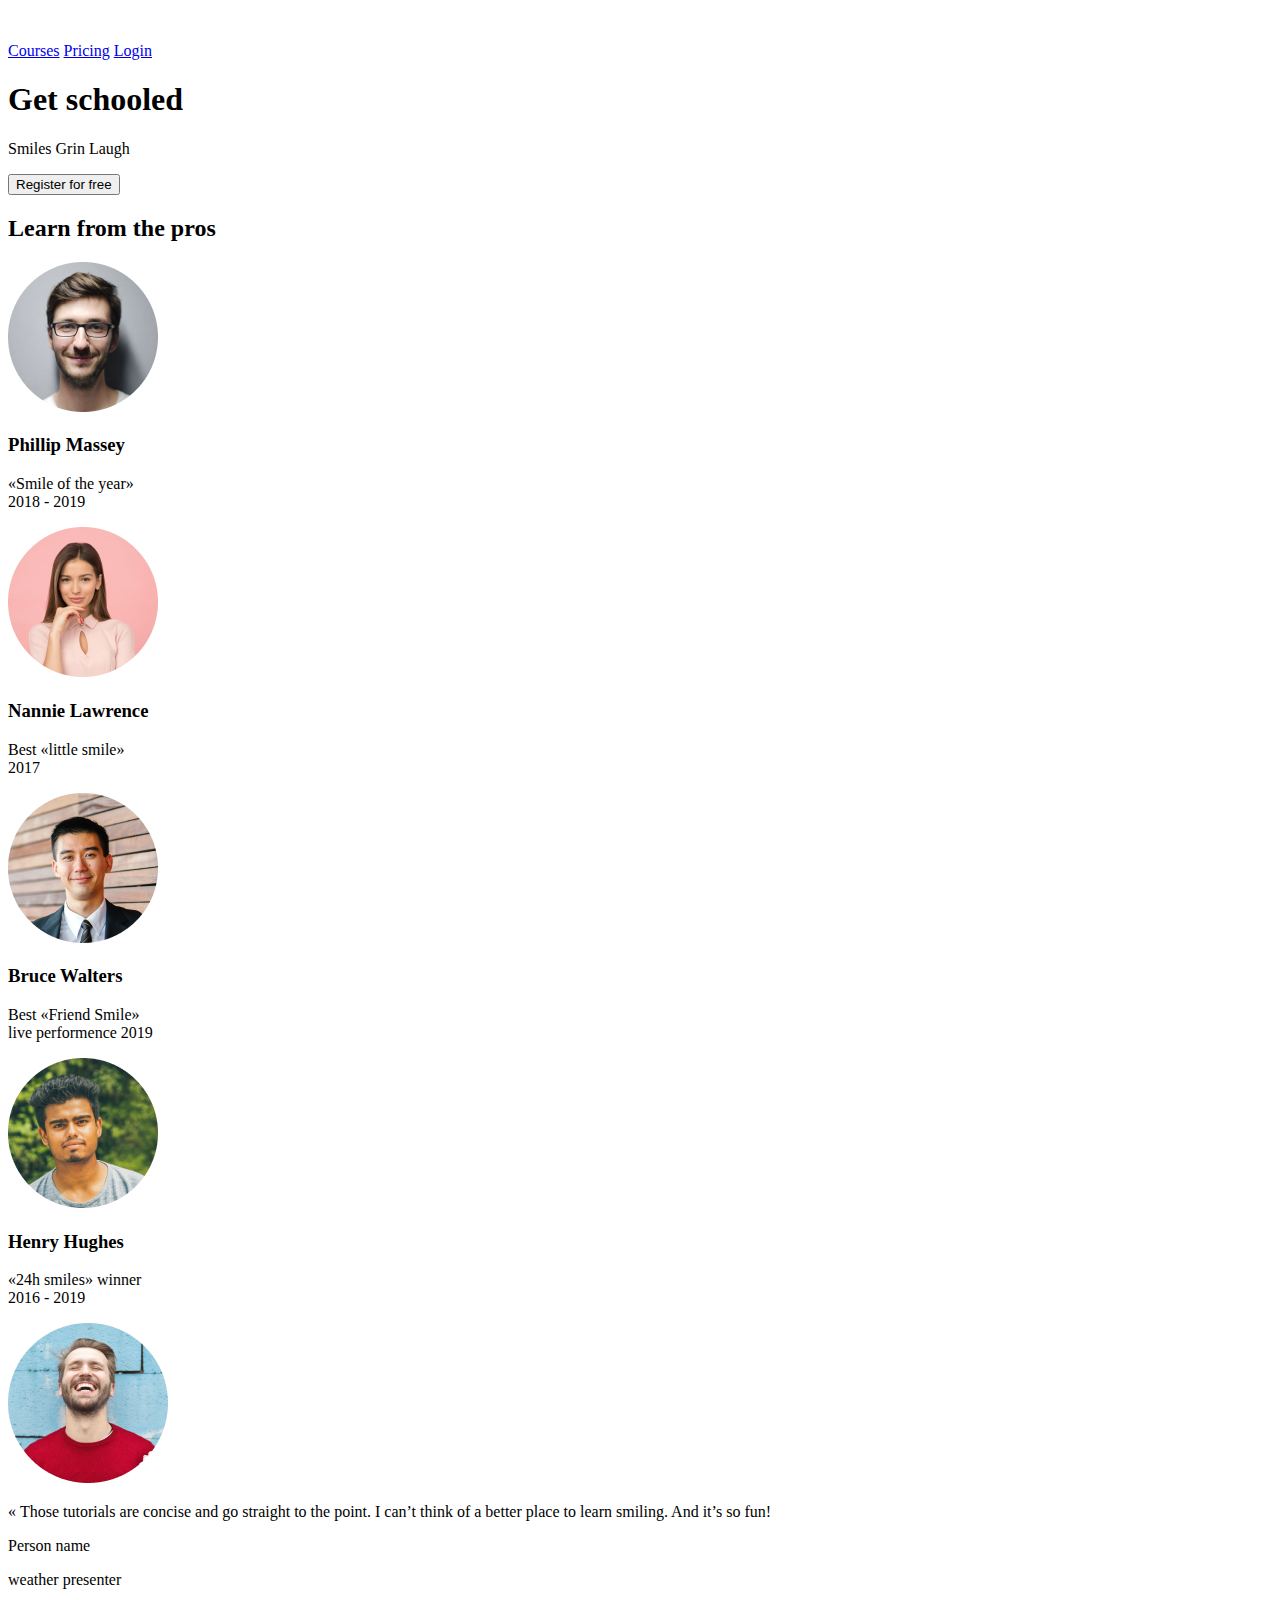
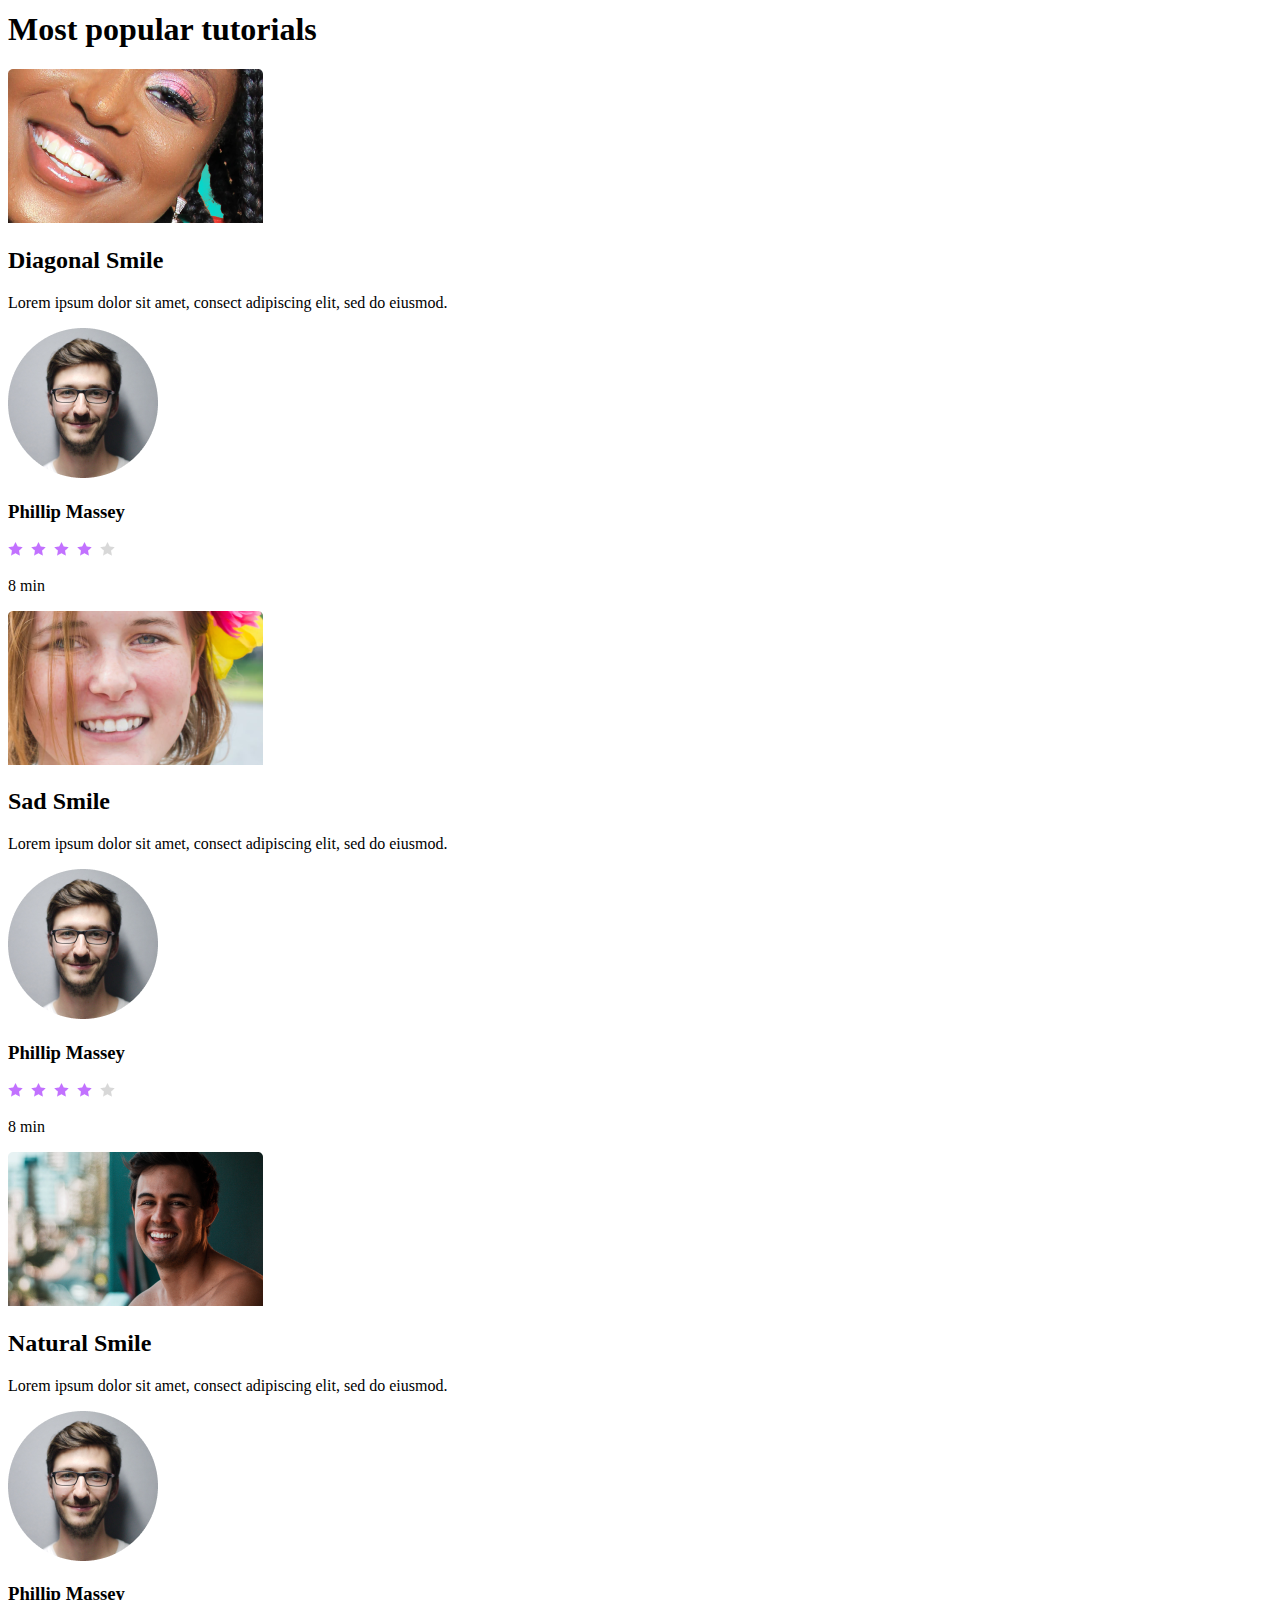
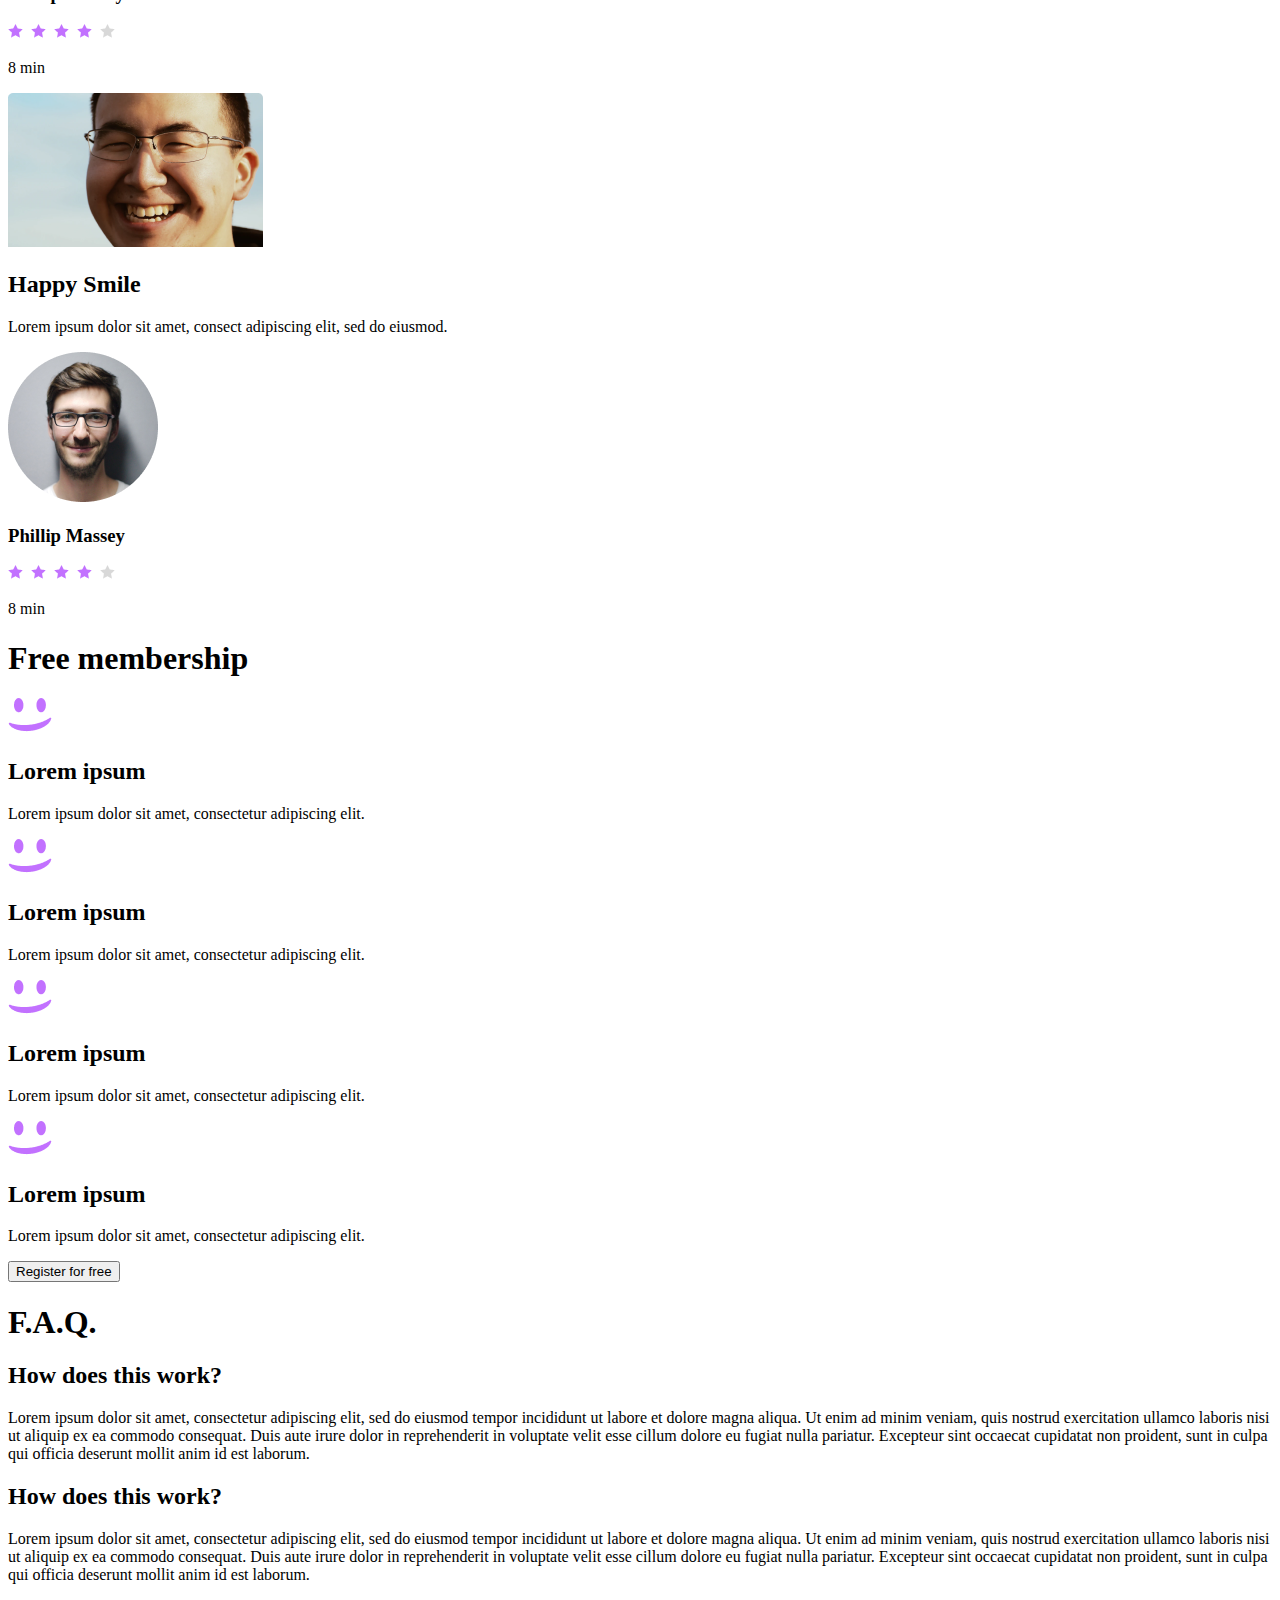
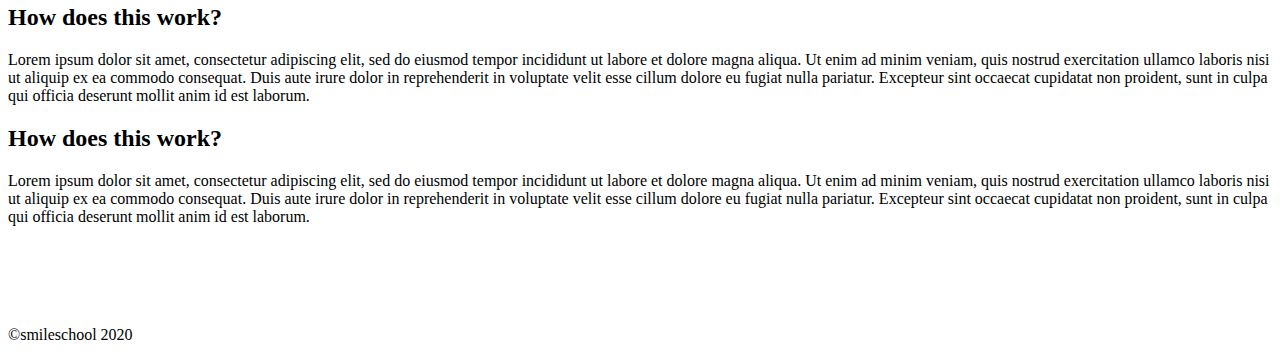
==== commit 938cb9b0: "fixed images" ====
--- a/html_advanced/index.html
+++ b/html_advanced/index.html
@@ -11,7 +11,7 @@
 <body>
     <header>
         <div>
-            <a href="url"><img src="logo.png" alt="logo"></a>
+            <a href="url"><img src="../images/logo.png" alt="logo"></a>
             <div>
                 <a href="url">Courses</a>
                 <a href="url">Pricing</a>
@@ -30,22 +30,22 @@
                 <h2>Learn from the pros</h2>
                 <div>
                     <div>
-                        <img src="avatar.png" alt="phillip massey">
+                        <img src="../images/avatar.png" alt="phillip massey">
                         <h3>Phillip Massey</h3>
                         <p>«Smile of the year»<br/>2018 - 2019</p>
                     </div>
                     <div>
-                        <img src="avatar2.png" alt="nannie lawrence">
+                        <img src="../images/avatar2.png" alt="nannie lawrence">
                         <h3>Nannie Lawrence</h3>
                         <p>Best «little smile»<br/>2017</p>
                     </div>
                     <div>
-                        <img src="avatar3.png" alt="bruce walters">
+                        <img src="../images/avatar3.png" alt="bruce walters">
                         <h3>Bruce Walters</h3>
                         <p>Best «Friend Smile»<br/>live performence 2019</p>
                     </div>
                     <div>
-                        <img src="avatar4.png" alt="henry hunghes">
+                        <img src="../images/avatar4.png" alt="henry hunghes">
                         <h3>Henry Hughes</h3>
                         <p>«24h smiles» winner<br/>2016 - 2019</p>
                     </div>
@@ -54,7 +54,7 @@
         </section>
         <section>
             <div>
-                <img src="avatar5.png" alt="smiling man">
+                <img src="../images/avatar5.png" alt="smiling man">
                 <p>« Those tutorials are concise and go straight to the point. I can’t think of a better place to learn smiling. And it’s so fun!</p>
                 <p>Person name</p>
                 <p>weather presenter</p>
@@ -64,61 +64,61 @@
             <h1>Most popular tutorials</h1>
             <div>
                 <div>
-                    <img src="preview1.png" alt="preview">
+                    <img src="../images/preview1.png" alt="preview">
                     <h2>Diagonal Smile</h2>
                     <p>Lorem ipsum dolor sit amet, consect adipiscing elit, sed do eiusmod.</p>
                     <div>
-                        <img src="avatar.png" alt="phillip massey">
+                        <img src="../images/avatar.png" alt="phillip massey">
                         <h3>Phillip Massey</h3>
                     </div>
                     <div>
                         <div>
-                            <img src="rating.png" alt="rating">
+                            <img src="../images/rating.png" alt="rating">
                         </div>
                         <p>8 min</p>
                     </div>
                 </div>
                 <div>
-                    <img src="preview2.png" alt="preview">
+                    <img src="../images/preview2.png" alt="preview">
                     <h2>Sad Smile</h2>
                     <p>Lorem ipsum dolor sit amet, consect adipiscing elit, sed do eiusmod.</p>
                     <div>
-                        <img src="avatar.png" alt="phillip massey">
+                        <img src="../images/avatar.png" alt="phillip massey">
                         <h3>Phillip Massey</h3>
                     </div>
                     <div>
                         <div>
-                            <img src="rating.png" alt="rating">
+                            <img src="../images/rating.png" alt="rating">
                         </div>
                         <p>8 min</p>
                     </div>
                 </div>
                 <div>
-                    <img src="preview3.png" alt="preview">
+                    <img src="../images/preview3.png" alt="preview">
                     <h2>Natural Smile</h2>
                     <p>Lorem ipsum dolor sit amet, consect adipiscing elit, sed do eiusmod.</p>
                     <div>
-                        <img src="avatar.png" alt="phillip massey">
+                        <img src="../images/avatar.png" alt="phillip massey">
                         <h3>Phillip Massey</h3>
                     </div>
                     <div>
                         <div>
-                            <img src="rating.png" alt="rating">
+                            <img src="../images/rating.png" alt="rating">
                         </div>
                         <p>8 min</p>
                     </div>
                 </div>
                 <div>
-                    <img src="preview4.png" alt="preview">
+                    <img src="../images/preview4.png" alt="preview">
                     <h2>Happy Smile</h2>
                     <p>Lorem ipsum dolor sit amet, consect adipiscing elit, sed do eiusmod.</p>
                     <div>
-                        <img src="avatar.png" alt="phillip massey">
+                        <img src="../images/avatar.png" alt="phillip massey">
                         <h3>Phillip Massey</h3>
                     </div>
                     <div>
                         <div>
-                            <img src="rating.png" alt="rating">
+                            <img src="../images/rating.png" alt="rating">
                         </div>
                         <p>8 min</p>
                     </div>
@@ -128,22 +128,22 @@
         <section>
             <h1>Free membership</h1>
             <div>
-                <img src="smile.png" alt="smile">
+                <img src="../images/smile.png" alt="smile">
                 <h2>Lorem ipsum</h2>
                 <p>Lorem ipsum dolor sit amet, consectetur adipiscing elit.</p>
             </div>
             <div>
-                <img src="smile.png" alt="smile">
+                <img src="../images/smile.png" alt="smile">
                 <h2>Lorem ipsum</h2>
                 <p>Lorem ipsum dolor sit amet, consectetur adipiscing elit.</p>
             </div>
             <div>
-                <img src="smile.png" alt="smile">
+                <img src="../images/smile.png" alt="smile">
                 <h2>Lorem ipsum</h2>
                 <p>Lorem ipsum dolor sit amet, consectetur adipiscing elit.</p>
             </div>
             <div>
-                <img src="smile.png" alt="smile">
+                <img src="../images/smile.png" alt="smile">
                 <h2>Lorem ipsum</h2>
                 <p>Lorem ipsum dolor sit amet, consectetur adipiscing elit.</p>
             </div>
@@ -176,11 +176,11 @@
     <footer>
         <div>
             <div>
-                <img src="logo.png" alt="logo">
+                <img src="../images/logo.png" alt="logo">
                 <div>
-                    <a href="url"><img src="facebook.png" alt="facebook"></a>
-                    <a href="url"><img src="twitter.png" alt="twitter"></a>
-                    <a href="url"><img src="instagram.png" alt="instagram"></a>
+                    <a href="url"><img src="../images/facebook.png" alt="facebook"></a>
+                    <a href="url"><img src="../images/twitter.png" alt="twitter"></a>
+                    <a href="url"><img src="../images/instagram.png" alt="instagram"></a>
                 </div>
             </div>
             <p>©smileschool 2020</p>
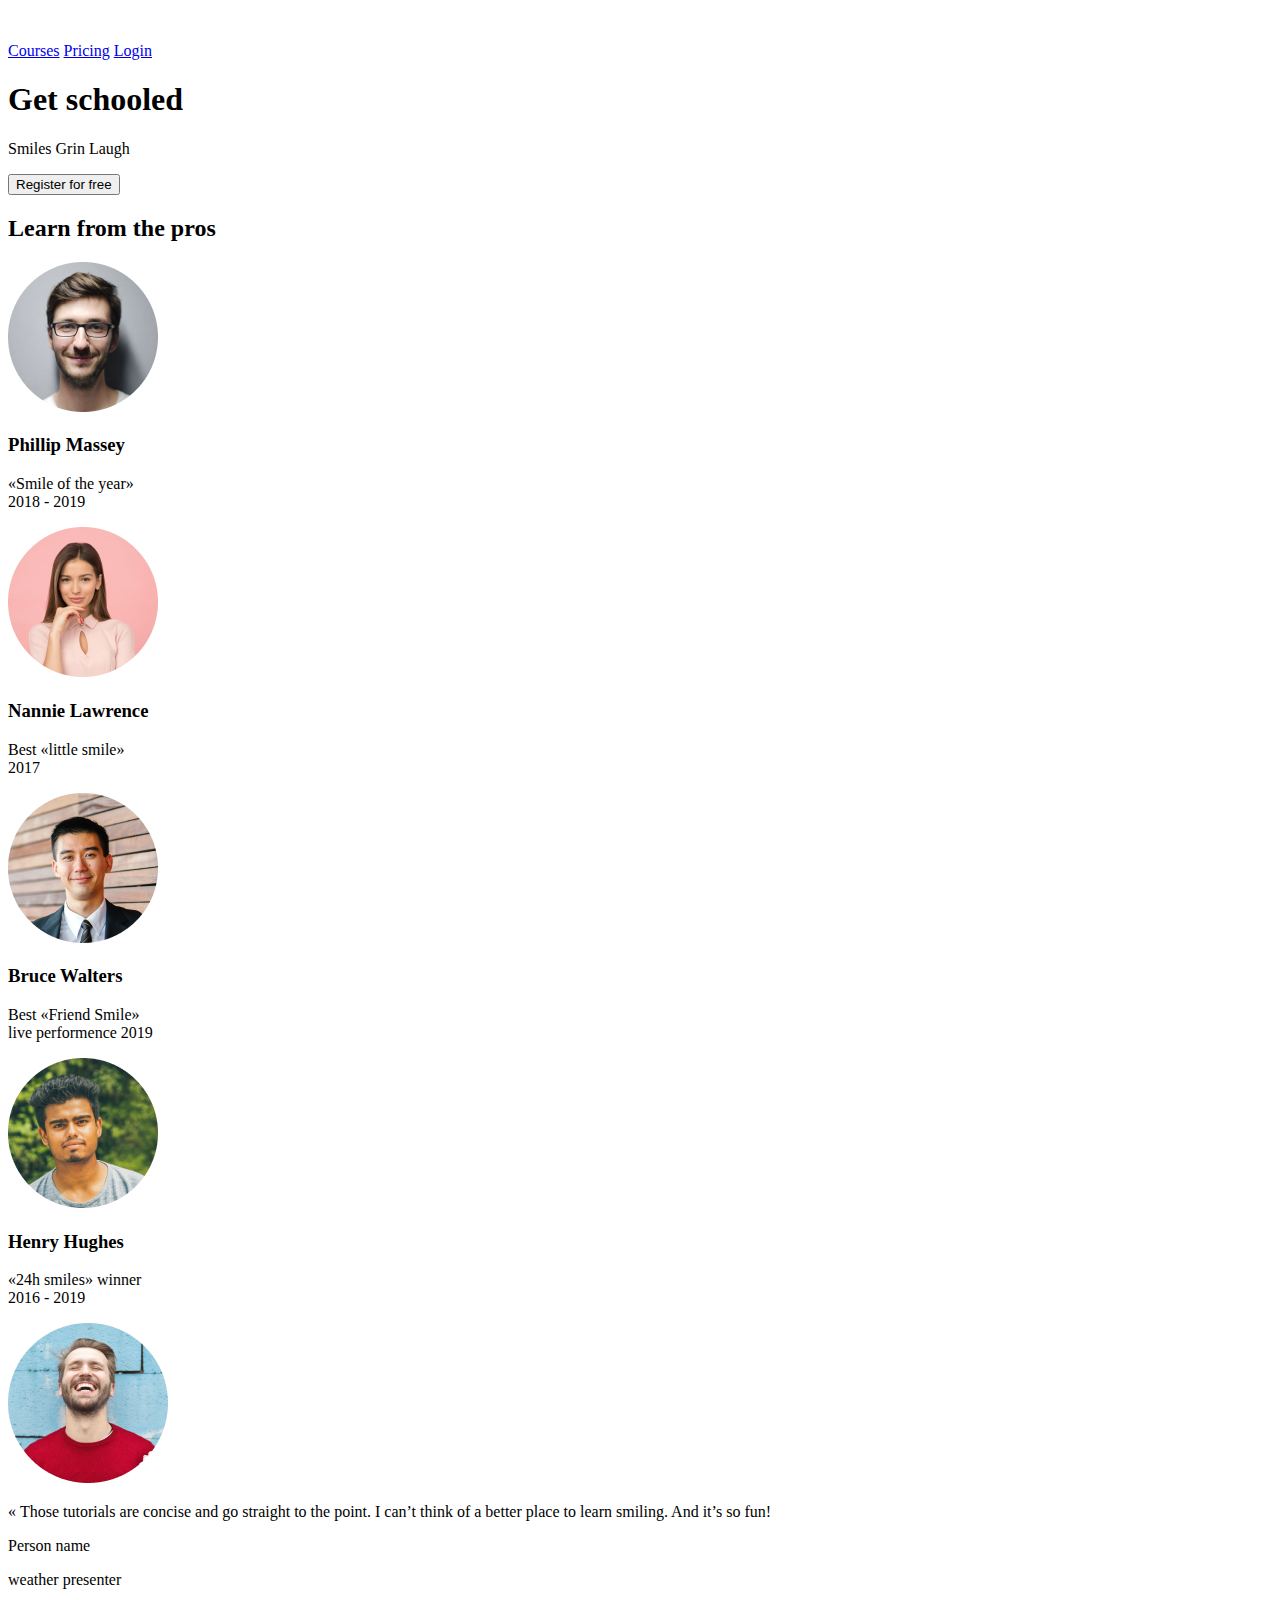
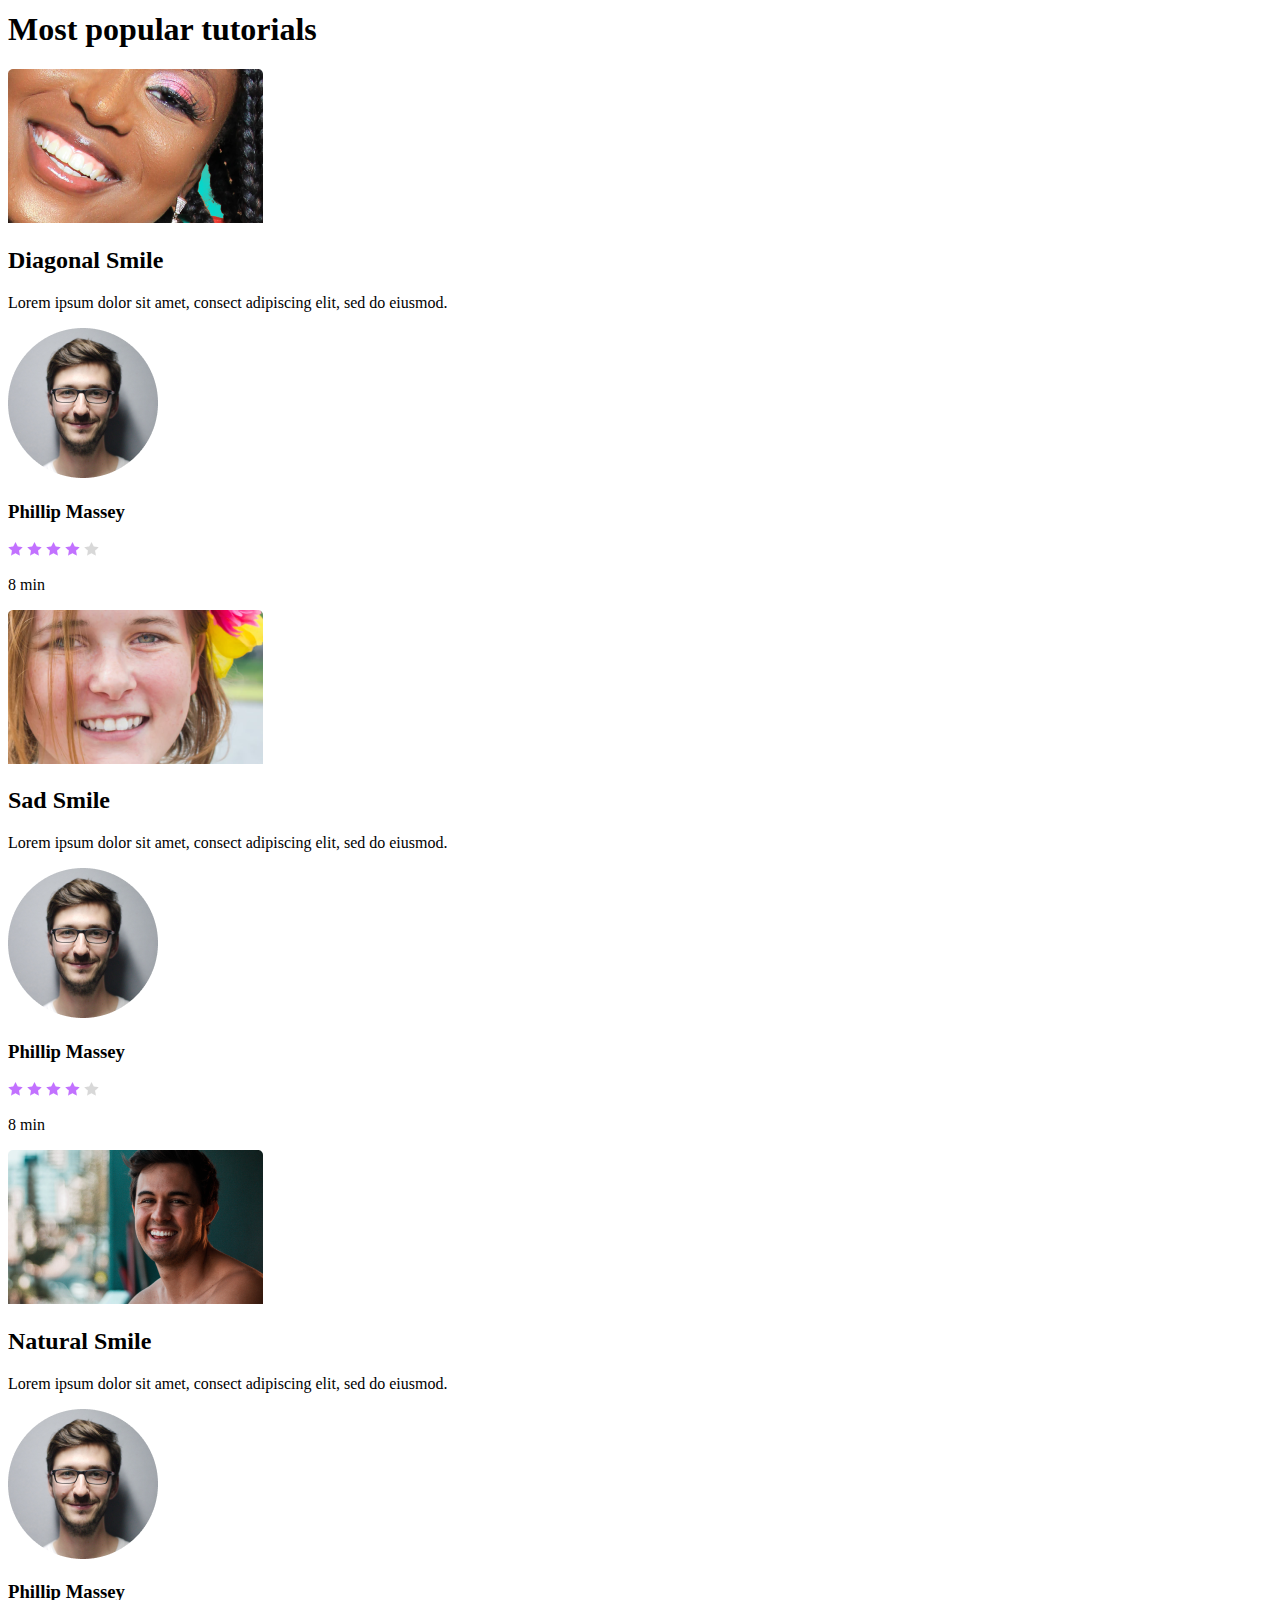
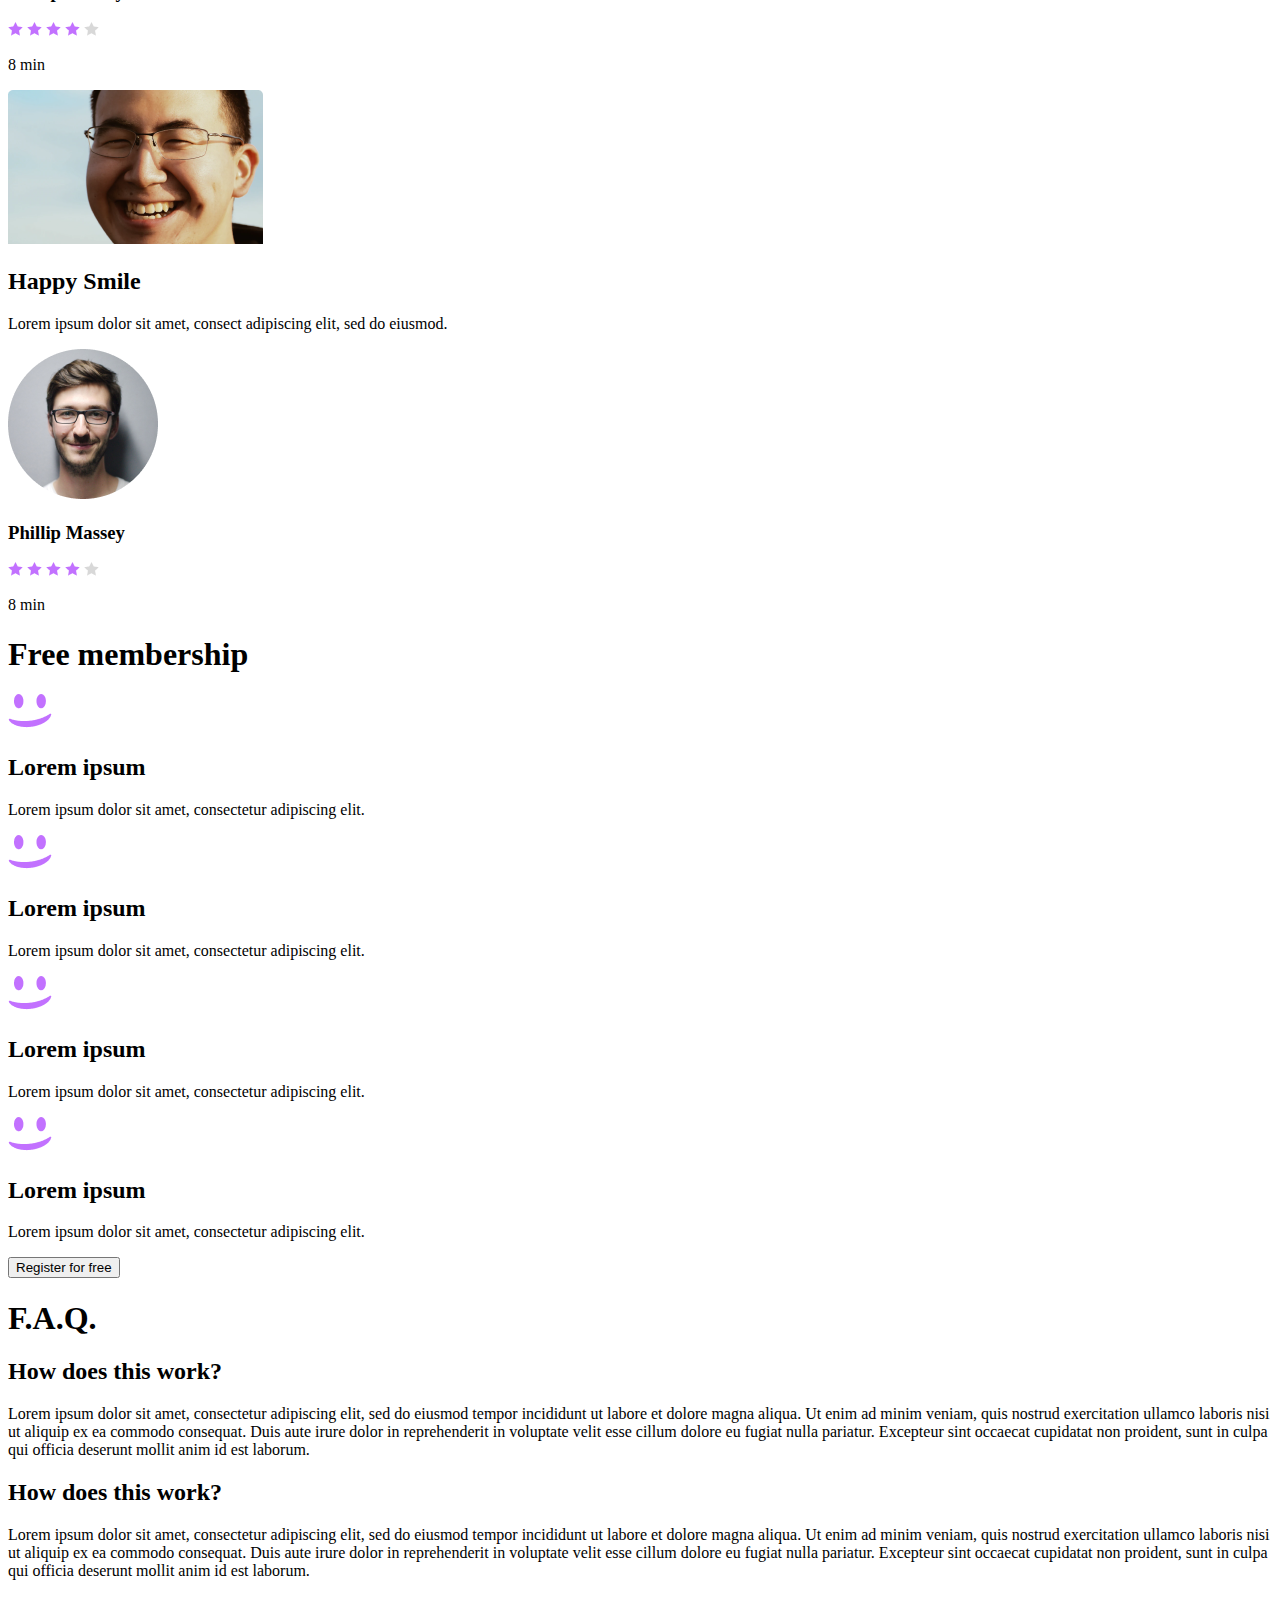
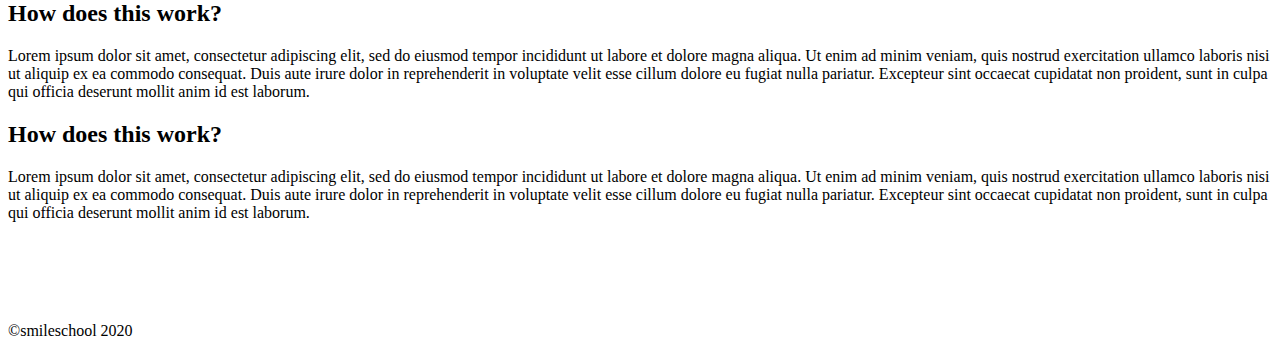
==== commit 10c79ce4: "fix stars" ====
--- a/html_advanced/index.html
+++ b/html_advanced/index.html
@@ -9,6 +9,7 @@
     <link rel="icon" type="image/png" href="https://example.com/favicon.png">
 </head>
 <body>
+    <!-- Header -->
     <header>
         <div>
             <a href="url"><img src="../images/logo.png" alt="logo"></a>
@@ -20,6 +21,7 @@
         </div>
     </header>
     <main>
+        <!-- Banner -->
         <section>
             <div>
                 <h1>Get schooled</h1>
@@ -52,6 +54,7 @@
                 </div>
             </div>
         </section>
+        <!-- Quote Section -->
         <section>
             <div>
                 <img src="../images/avatar5.png" alt="smiling man">
@@ -60,6 +63,7 @@
                 <p>weather presenter</p>
             </div>
         </section>
+        <!-- Video Section -->
         <section>
             <h1>Most popular tutorials</h1>
             <div>
@@ -73,7 +77,11 @@
                     </div>
                     <div>
                         <div>
-                            <img src="../images/rating.png" alt="rating">
+                            <img src="../images/Star_1.png" alt="filled star">
+                            <img src="../images/Star_1.png" alt="filled star">
+                            <img src="../images/Star_1.png" alt="filled star">
+                            <img src="../images/Star_1.png" alt="filled star">
+                            <img src="../images/Star_5.png" alt="empty star">
                         </div>
                         <p>8 min</p>
                     </div>
@@ -88,7 +96,11 @@
                     </div>
                     <div>
                         <div>
-                            <img src="../images/rating.png" alt="rating">
+                            <img src="../images/Star_1.png" alt="filled star">
+                            <img src="../images/Star_1.png" alt="filled star">
+                            <img src="../images/Star_1.png" alt="filled star">
+                            <img src="../images/Star_1.png" alt="filled star">
+                            <img src="../images/Star_5.png" alt="empty star">
                         </div>
                         <p>8 min</p>
                     </div>
@@ -103,7 +115,11 @@
                     </div>
                     <div>
                         <div>
-                            <img src="../images/rating.png" alt="rating">
+                            <img src="../images/Star_1.png" alt="filled star">
+                            <img src="../images/Star_1.png" alt="filled star">
+                            <img src="../images/Star_1.png" alt="filled star">
+                            <img src="../images/Star_1.png" alt="filled star">
+                            <img src="../images/Star_5.png" alt="empty star">
                         </div>
                         <p>8 min</p>
                     </div>
@@ -118,13 +134,18 @@
                     </div>
                     <div>
                         <div>
-                            <img src="../images/rating.png" alt="rating">
-                        </div>
-                        <p>8 min</p>
-                    </div>
-                </div>
-            </div>
-        </section>
+                            <img src="../images/Star_1.png" alt="filled star">
+                            <img src="../images/Star_1.png" alt="filled star">
+                            <img src="../images/Star_1.png" alt="filled star">
+                            <img src="../images/Star_1.png" alt="filled star">
+                            <img src="../images/Star_5.png" alt="empty star">
+                        </div>
+                        <p>8 min</p>
+                    </div>
+                </div>
+            </div>
+        </section>
+        <!-- Membership Section -->
         <section>
             <h1>Free membership</h1>
             <div>
@@ -149,6 +170,7 @@
             </div>
             <button>Register for free</button>
         </section>
+        <!-- FAQ Section -->
         <section>
             <h1>F.A.Q.</h1>
             <div>
@@ -173,6 +195,7 @@
             </div>
         </section>
     </main>
+    <!-- Footer -->
     <footer>
         <div>
             <div>
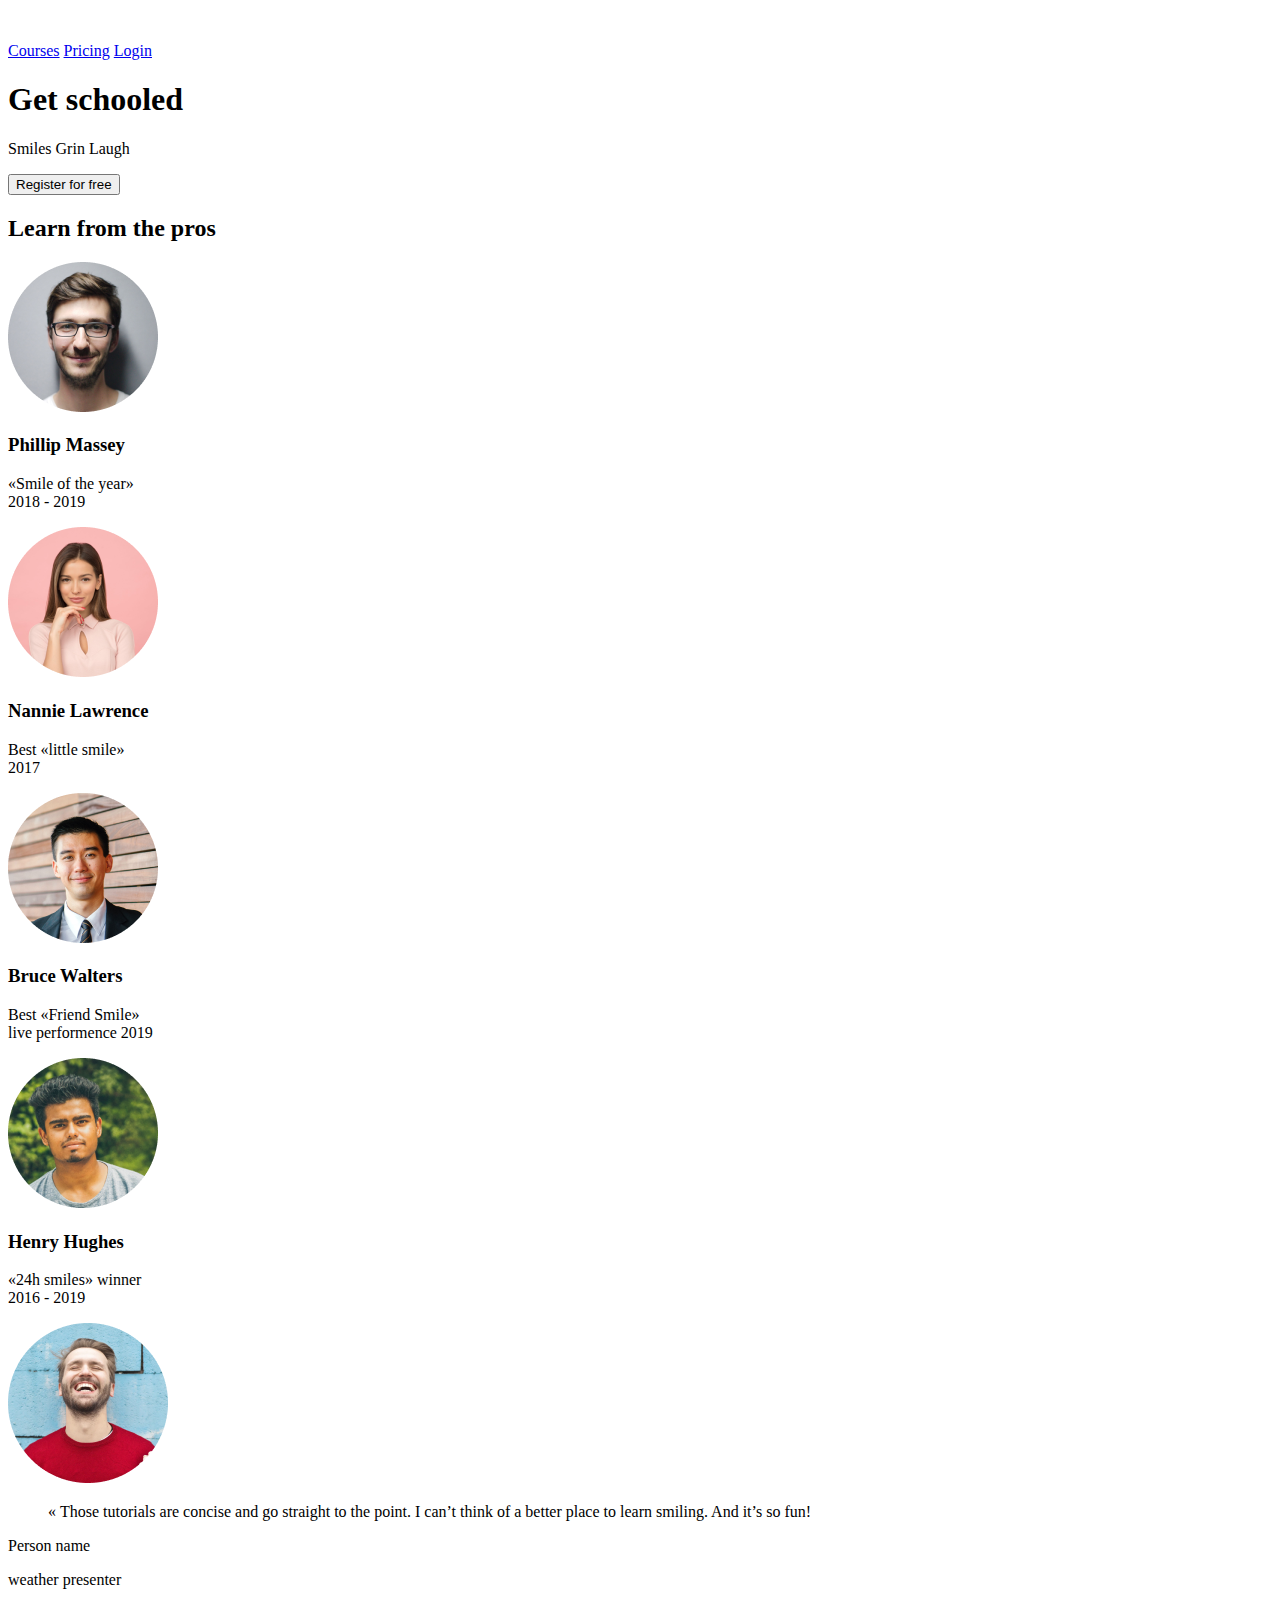
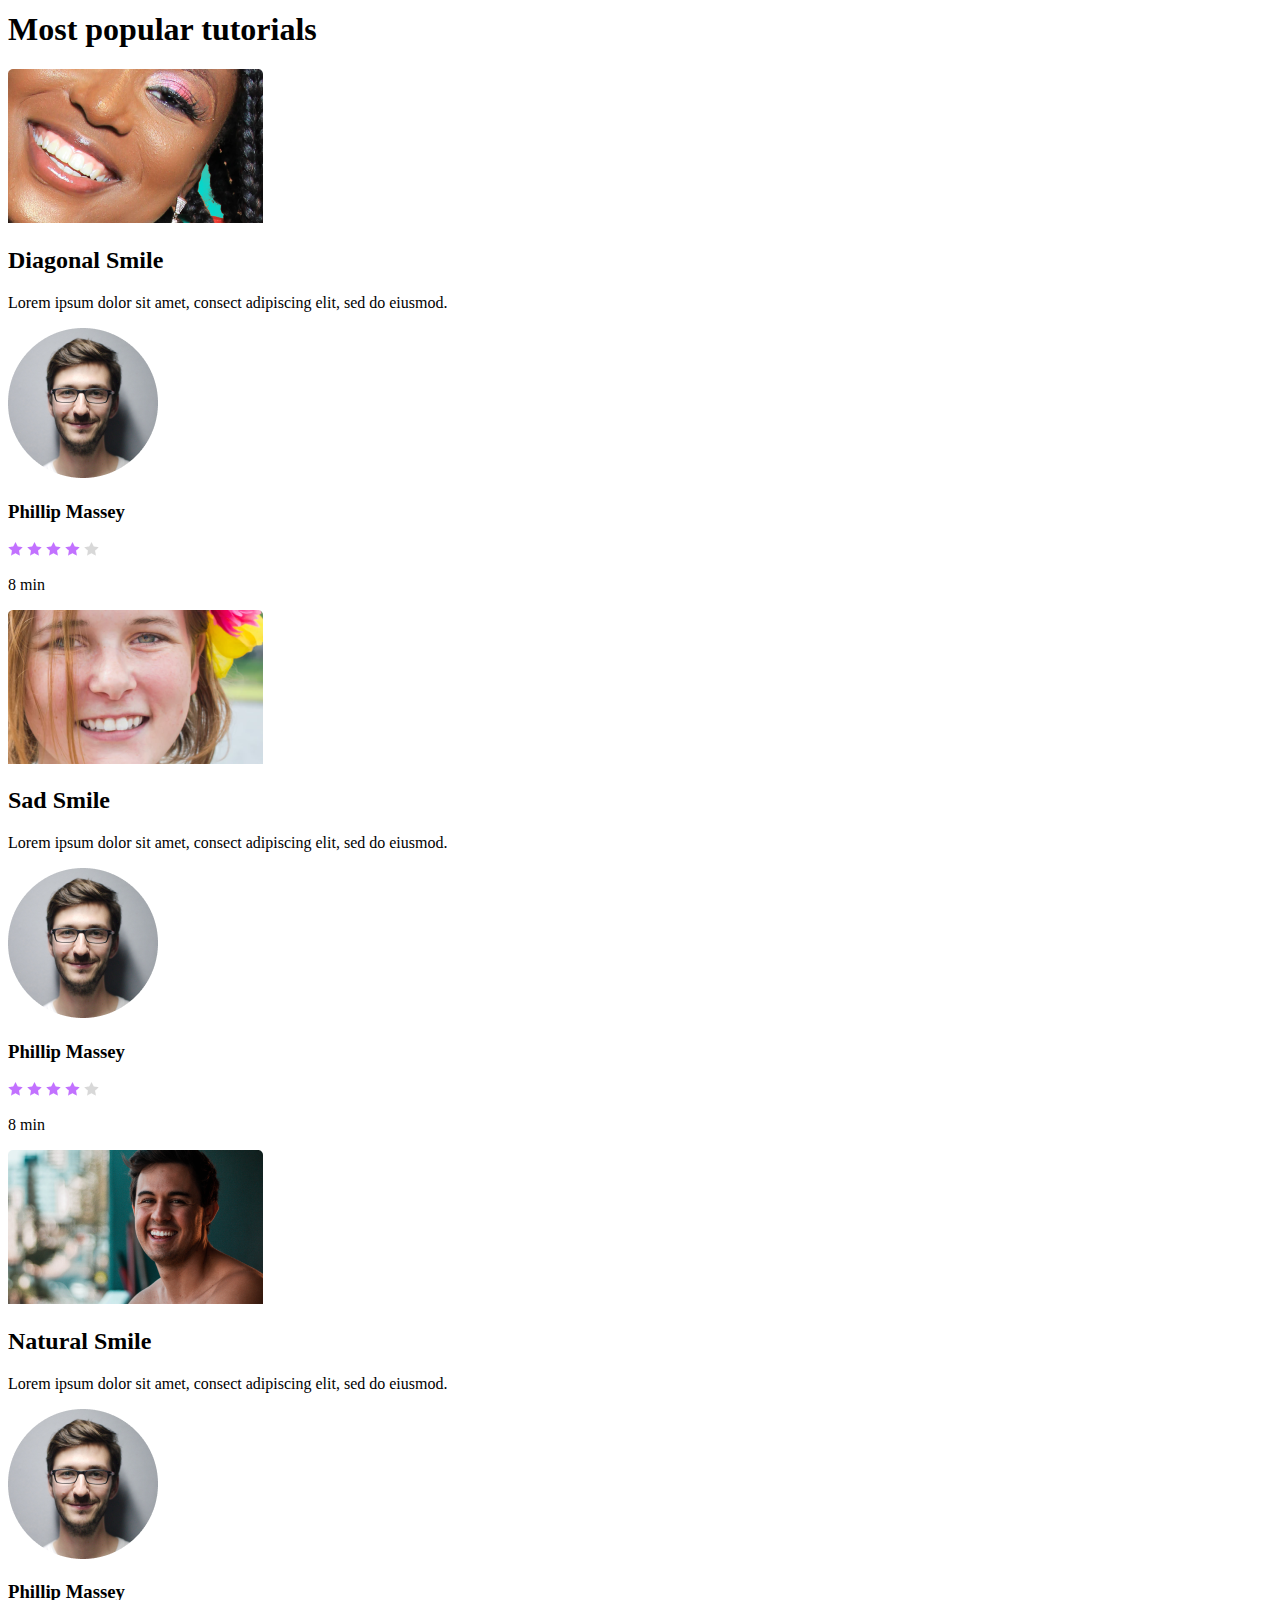
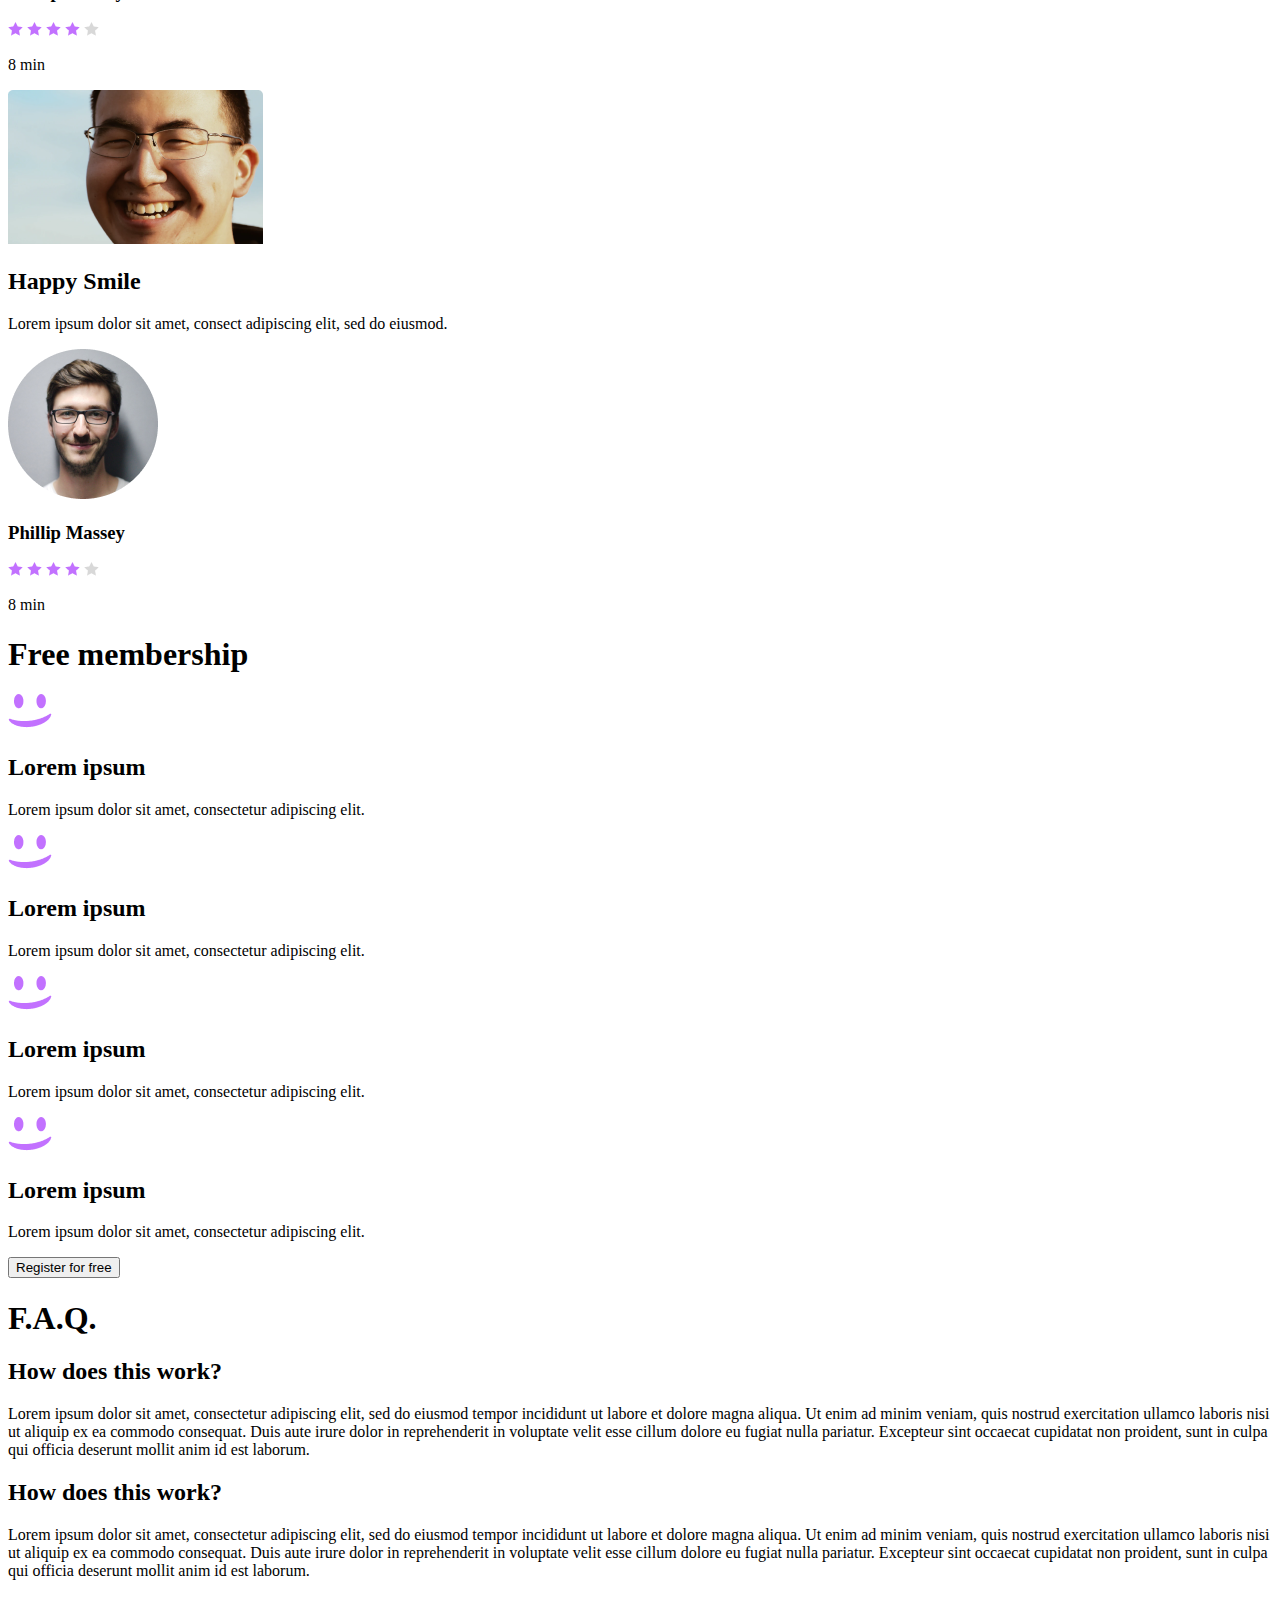
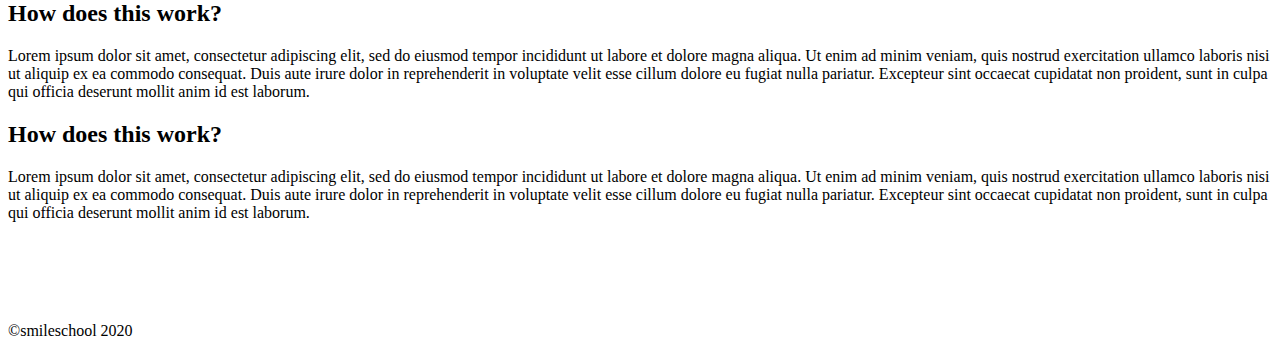
==== commit 386158ba: "blickquote" ====
--- a/html_advanced/index.html
+++ b/html_advanced/index.html
@@ -58,9 +58,11 @@
         <section>
             <div>
                 <img src="../images/avatar5.png" alt="smiling man">
-                <p>« Those tutorials are concise and go straight to the point. I can’t think of a better place to learn smiling. And it’s so fun!</p>
-                <p>Person name</p>
-                <p>weather presenter</p>
+                <div>
+                    <blockquote>« Those tutorials are concise and go straight to the point. I can’t think of a better place to learn smiling. And it’s so fun!</blockquote>
+                    <p>Person name</p>
+                    <p>weather presenter</p>
+                </div>
             </div>
         </section>
         <!-- Video Section -->
@@ -149,24 +151,26 @@
         <section>
             <h1>Free membership</h1>
             <div>
-                <img src="../images/smile.png" alt="smile">
-                <h2>Lorem ipsum</h2>
-                <p>Lorem ipsum dolor sit amet, consectetur adipiscing elit.</p>
-            </div>
-            <div>
-                <img src="../images/smile.png" alt="smile">
-                <h2>Lorem ipsum</h2>
-                <p>Lorem ipsum dolor sit amet, consectetur adipiscing elit.</p>
-            </div>
-            <div>
-                <img src="../images/smile.png" alt="smile">
-                <h2>Lorem ipsum</h2>
-                <p>Lorem ipsum dolor sit amet, consectetur adipiscing elit.</p>
-            </div>
-            <div>
-                <img src="../images/smile.png" alt="smile">
-                <h2>Lorem ipsum</h2>
-                <p>Lorem ipsum dolor sit amet, consectetur adipiscing elit.</p>
+                <div>
+                    <img src="../images/smile.png" alt="smile">
+                    <h2>Lorem ipsum</h2>
+                    <p>Lorem ipsum dolor sit amet, consectetur adipiscing elit.</p>
+                </div>
+                <div>
+                    <img src="../images/smile.png" alt="smile">
+                    <h2>Lorem ipsum</h2>
+                    <p>Lorem ipsum dolor sit amet, consectetur adipiscing elit.</p>
+                </div>
+                <div>
+                    <img src="../images/smile.png" alt="smile">
+                    <h2>Lorem ipsum</h2>
+                    <p>Lorem ipsum dolor sit amet, consectetur adipiscing elit.</p>
+                </div>
+                <div>
+                    <img src="../images/smile.png" alt="smile">
+                    <h2>Lorem ipsum</h2>
+                    <p>Lorem ipsum dolor sit amet, consectetur adipiscing elit.</p>
+                </div>
             </div>
             <button>Register for free</button>
         </section>
